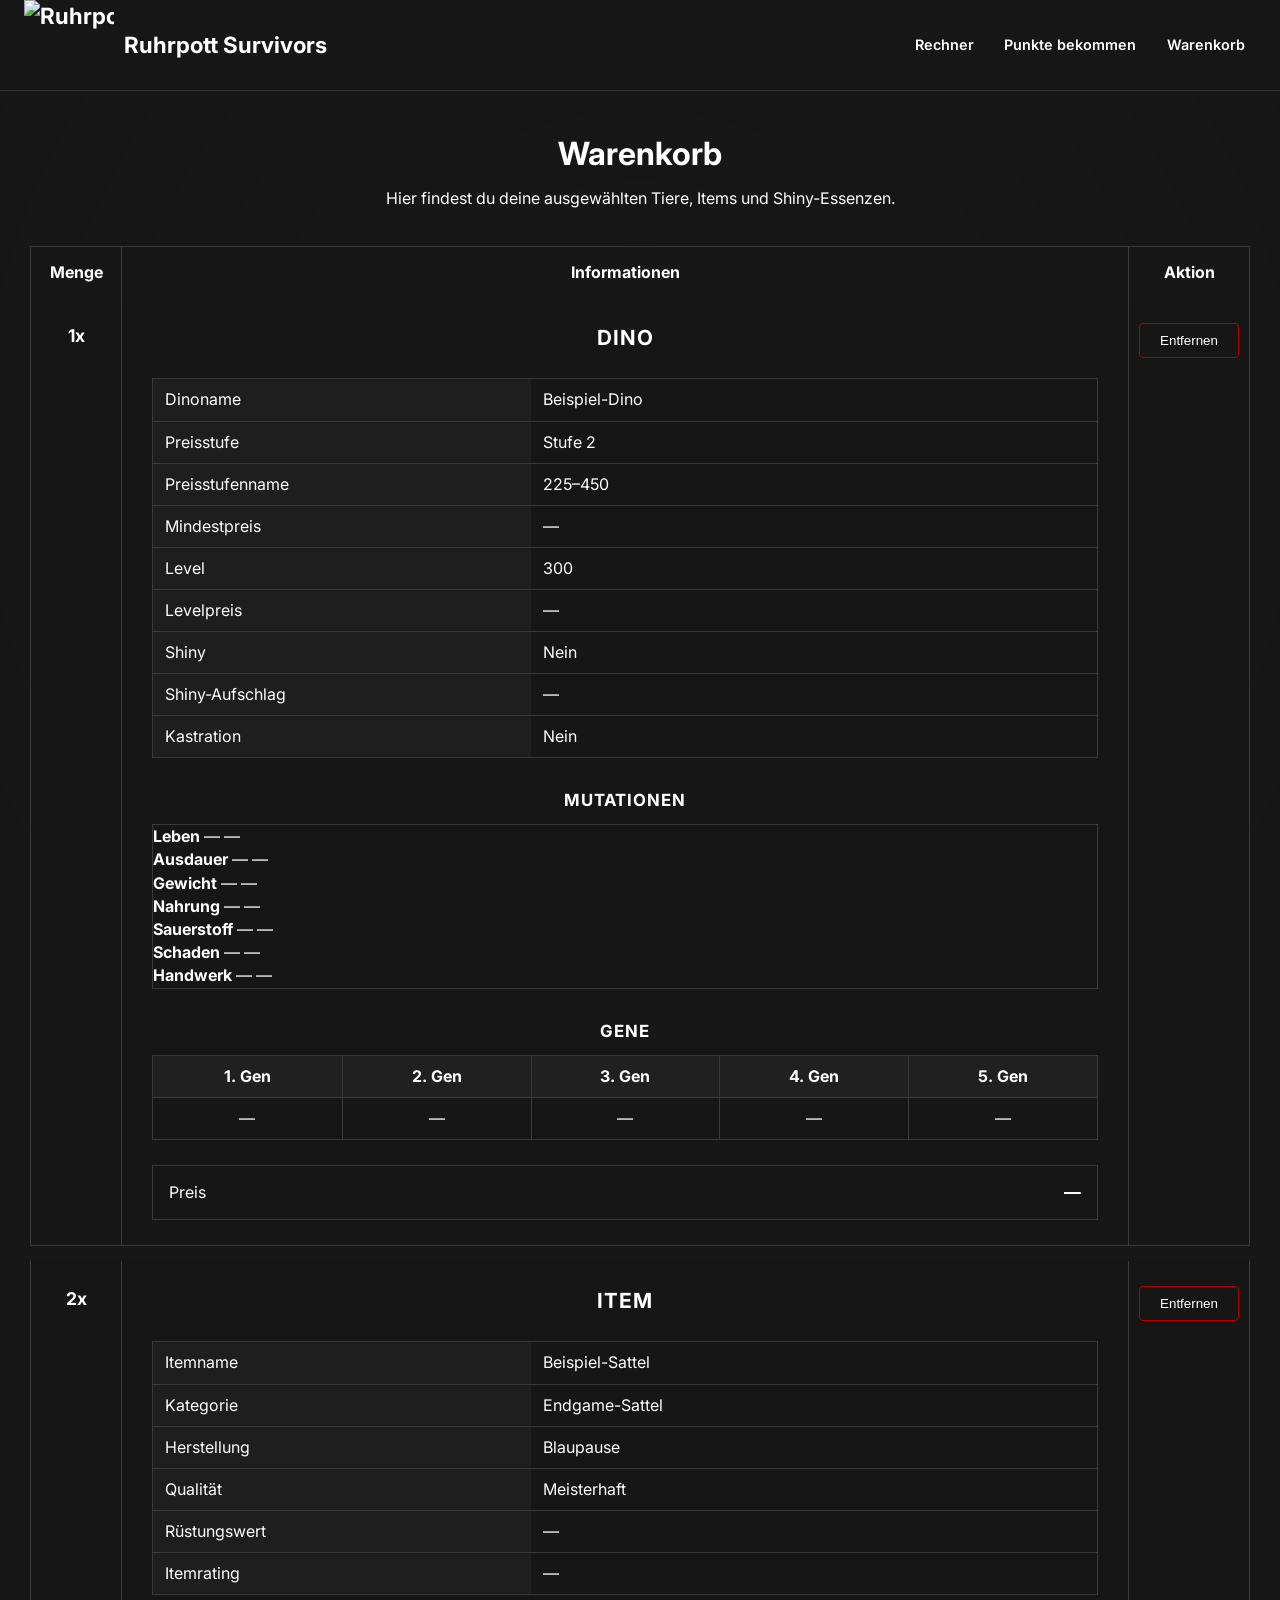
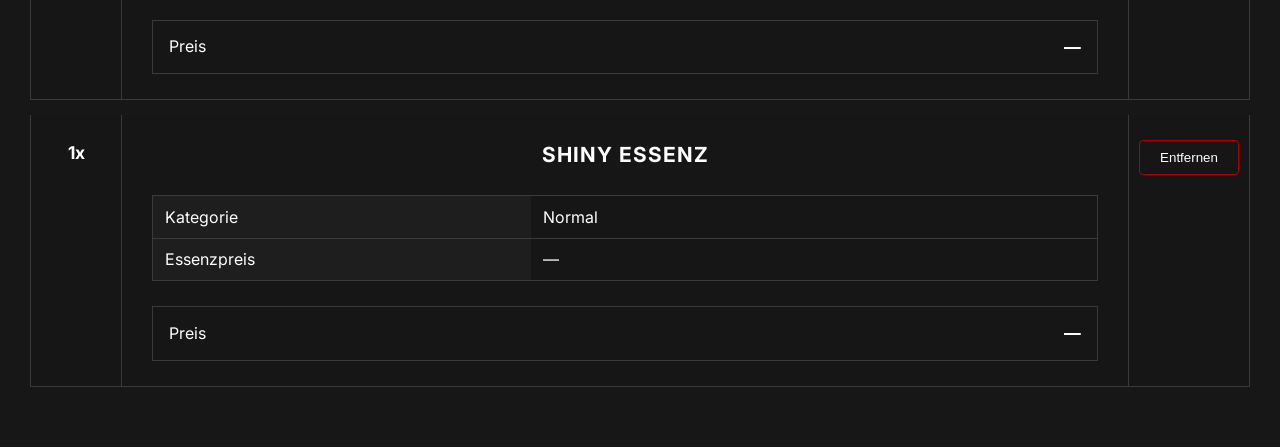
==== warenkorb.html @ 7c75d6ed "Warenkorb hinzufügen" ====
<!DOCTYPE html>
<html lang="de">

<head>
    <meta charset="UTF-8">
    <meta name="viewport" content="width=device-width, initial-scale=1.0">

    <title>Warenkorb – Ruhrpott Survivors</title>

    <link rel="stylesheet" href="css/style.css">
</head>

<body>

    <!-- ======================================== -->
    <!-- NAVIGATION -->
    <!-- ======================================== -->

    <nav class="navigation">
        <div class="navigation-inhalt">

            <a href="index.html" class="marke">
                <img
                    src="assets/images/Logo_RS.png"
                    alt="Ruhrpott Survivors"
                    class="logo"
                >
                <span>Ruhrpott Survivors</span>
            </a>

            <input
                type="checkbox"
                id="menue-umschalter"
                class="menue-umschalter"
            >

            <ul class="menue">
                <li>
                    <a href="rechner.html">Rechner</a>
                </li>
                <li>
                    <a href="index.html">Punkte bekommen</a>
                </li>
                <li>
                    <a href="warenkorb.html">Warenkorb</a>
                </li>
            </ul>

            <label
                for="menue-umschalter"
                class="hamburger"
                aria-label="Menü öffnen"
            >
                <span></span>
            </label>

        </div>
    </nav>


    <!-- ======================================== -->
    <!-- WARENKORB -->
    <!-- ======================================== -->

    <main class="warenkorb">

        <div class="warenkorb-kopf">
            <h1>Warenkorb</h1>
            <p>
                Hier findest du deine ausgewählten Tiere, Items
                und Shiny-Essenzen.
            </p>
        </div>

        <section
            class="warenkorb-inhalt"
            aria-label="Warenkorb"
        >

            <!-- ======================================== -->
            <!-- SPALTENKOPF -->
            <!-- ======================================== -->

            <div class="warenkorb-spaltenkopf">
                <div>Menge</div>
                <div>Informationen</div>
                <div>Aktion</div>
            </div>


            <!-- ======================================== -->
            <!-- DINO -->
            <!-- ======================================== -->

            <article class="warenkorb-position warenkorb-position-dino">

                <div class="warenkorb-menge">
                    <span>1x</span>
                </div>

                <div class="warenkorb-informationen">

                    <h2>DINO</h2>

                    <!-- GRUNDDATEN -->

                    <div class="warenkorb-grunddaten">

                        <div class="warenkorb-datenzeile">
                            <span>Dinoname</span>
                            <strong>Beispiel-Dino</strong>
                        </div>

                        <div class="warenkorb-datenzeile">
                            <span>Preisstufe</span>
                            <strong>Stufe 2</strong>
                        </div>

                        <div class="warenkorb-datenzeile">
                            <span>Preisstufenname</span>
                            <strong>225–450</strong>
                        </div>

                        <div class="warenkorb-datenzeile">
                            <span>Mindestpreis</span>
                            <strong>—</strong>
                        </div>

                        <div class="warenkorb-datenzeile">
                            <span>Level</span>
                            <strong>300</strong>
                        </div>

                        <div class="warenkorb-datenzeile">
                            <span>Levelpreis</span>
                            <strong>—</strong>
                        </div>

                        <div class="warenkorb-datenzeile">
                            <span>Shiny</span>
                            <strong>Nein</strong>
                        </div>

                        <div class="warenkorb-datenzeile">
                            <span>Shiny-Aufschlag</span>
                            <strong>—</strong>
                        </div>

                        <div class="warenkorb-datenzeile">
                            <span>Kastration</span>
                            <strong>Nein</strong>
                        </div>

                    </div>


                    <!-- MUTATIONEN -->

                    <section class="warenkorb-unterbereich">
                        <h3>Mutationen</h3>

                        <div class="mutationen-tabelle">

                            <div class="mutation">
                                <strong>Leben</strong>
                                <span>—</span>
                                <span>—</span>
                            </div>

                            <div class="mutation">
                                <strong>Ausdauer</strong>
                                <span>—</span>
                                <span>—</span>
                            </div>

                            <div class="mutation">
                                <strong>Gewicht</strong>
                                <span>—</span>
                                <span>—</span>
                            </div>

                            <div class="mutation">
                                <strong>Nahrung</strong>
                                <span>—</span>
                                <span>—</span>
                            </div>

                            <div class="mutation">
                                <strong>Sauerstoff</strong>
                                <span>—</span>
                                <span>—</span>
                            </div>

                            <div class="mutation">
                                <strong>Schaden</strong>
                                <span>—</span>
                                <span>—</span>
                            </div>

                            <div class="mutation">
                                <strong>Handwerk</strong>
                                <span>—</span>
                                <span>—</span>
                            </div>

                        </div>
                    </section>


                    <!-- GENE -->

                    <section class="warenkorb-unterbereich">
                        <h3>Gene</h3>

                        <div class="gene-tabelle">

                            <div class="gene-kopf">
                                <span>1. Gen</span>
                                <span>2. Gen</span>
                                <span>3. Gen</span>
                                <span>4. Gen</span>
                                <span>5. Gen</span>
                            </div>

                            <div class="gene-preise">
                                <span>—</span>
                                <span>—</span>
                                <span>—</span>
                                <span>—</span>
                                <span>—</span>
                            </div>

                        </div>
                    </section>


                    <!-- PREIS -->

                    <div class="warenkorb-preis">
                        <span>Preis</span>
                        <strong>—</strong>
                    </div>

                </div>


                <!-- AKTION -->

                <div class="warenkorb-aktion">
                    <button
                        type="button"
                        class="warenkorb-entfernen"
                    >
                        Entfernen
                    </button>
                </div>

            </article>


            <!-- ======================================== -->
            <!-- ITEM -->
            <!-- ======================================== -->

            <article class="warenkorb-position warenkorb-position-item">

                <div class="warenkorb-menge">
                    <span>2x</span>
                </div>

                <div class="warenkorb-informationen">

                    <h2>ITEM</h2>

                    <div class="warenkorb-grunddaten">

                        <div class="warenkorb-datenzeile">
                            <span>Itemname</span>
                            <strong>Beispiel-Sattel</strong>
                        </div>

                        <div class="warenkorb-datenzeile">
                            <span>Kategorie</span>
                            <strong>Endgame-Sattel</strong>
                        </div>

                        <div class="warenkorb-datenzeile">
                            <span>Herstellung</span>
                            <strong>Blaupause</strong>
                        </div>

                        <div class="warenkorb-datenzeile">
                            <span>Qualität</span>
                            <strong>Meisterhaft</strong>
                        </div>

                        <div class="warenkorb-datenzeile">
                            <span>Rüstungswert</span>
                            <strong>—</strong>
                        </div>

                        <div class="warenkorb-datenzeile">
                            <span>Itemrating</span>
                            <strong>—</strong>
                        </div>

                    </div>

                    <div class="warenkorb-preis">
                        <span>Preis</span>
                        <strong>—</strong>
                    </div>

                </div>

                <div class="warenkorb-aktion">
                    <button
                        type="button"
                        class="warenkorb-entfernen"
                    >
                        Entfernen
                    </button>
                </div>

            </article>


            <!-- ======================================== -->
            <!-- SHINY ESSENZ -->
            <!-- ======================================== -->

            <article class="warenkorb-position warenkorb-position-essenz">

                <div class="warenkorb-menge">
                    <span>1x</span>
                </div>

                <div class="warenkorb-informationen">

                    <h2>SHINY ESSENZ</h2>

                    <div class="warenkorb-grunddaten">

                        <div class="warenkorb-datenzeile">
                            <span>Kategorie</span>
                            <strong>Normal</strong>
                        </div>

                        <div class="warenkorb-datenzeile">
                            <span>Essenzpreis</span>
                            <strong>—</strong>
                        </div>

                    </div>

                    <div class="warenkorb-preis">
                        <span>Preis</span>
                        <strong>—</strong>
                    </div>

                </div>

                <div class="warenkorb-aktion">
                    <button
                        type="button"
                        class="warenkorb-entfernen"
                    >
                        Entfernen
                    </button>
                </div>

            </article>

        </section>

    </main>


    <!-- ======================================== -->
    <!-- WARENKORB-JAVASCRIPT -->
    <!-- ======================================== -->

    <script
        type="module"
        src="js/warenkorb.js"
    ></script>

</body>

</html>
---- css/style.css ----
@import url('https://fonts.googleapis.com/css2?family=Inter:wght@400;600;700&display=swap');

/* ========================================
   GRUNDEINSTELLUNGEN
   ======================================== */

:root {
    --hintergrund: #171717;
    --oberflaeche: #3c3938;
    --rot-dunkel: #b20000;
    --rot: #ef3200;
    --orange: #ff7e00;
    --gelb: #ffbf00;
    --gelb-hell: #ffff00;
    --schrift: #ffffff;
    --schrift-gedeckt: #b6b6b6;
    --rahmen: rgba(255, 255, 255, 0.12);
    --glasflaeche: rgba(23, 23, 23, 0.50);
}

* {
    margin: 0;
    padding: 0;
    box-sizing: border-box;
}

html {
    min-height: 100%;
}

body {
    position: relative;
    min-height: 100vh;
    font-family: "Inter", sans-serif;
    color: var(--schrift);
    background: var(--hintergrund);
    line-height: 1.45;
    overflow-x: hidden;
}

/* ========================================
   LOGO ALS HINTERGRUND
   ======================================== */

body::before {
    content: "";
    position: fixed;
    top: 50%;
    left: 50%;
    width: min(80vw, 1100px);
    height: min(80vw, 1100px);
    transform: translate(-50%, -50%);
    background-image: url("../assets/images/Logo_RS.png");
    background-position: center;
    background-repeat: no-repeat;
    background-size: contain;
    opacity: 0.20;
    filter: blur(12px);
    z-index: -2;
    pointer-events: none;
}

/* Dunkle Ebene über dem Hintergrundlogo */

body::after {
    content: "";
    position: fixed;
    inset: 0;
    background:
        radial-gradient(
            circle at center,
            rgba(23, 23, 23, 0.12),
            rgba(23, 23, 23, 0.65)
        );
    z-index: -1;
    pointer-events: none;
}

/* ========================================
   NAVIGATION
   ======================================== */

.navigation {
    position: sticky;
    top: 0;
    width: 100%;
    background:
        linear-gradient(
            180deg,
            rgba(23, 23, 23, 0.88),
            rgba(23, 23, 23, 0.68)
        );
    border-bottom: 1px solid var(--rahmen);
    backdrop-filter: blur(12px);
    z-index: 100;
}

.navigation-inhalt {
    max-width: 1600px;
    min-height: 72px;
    margin: 0 auto;
    padding: 0 1.5rem;
    display: flex;
    align-items: center;
    justify-content: space-between;
}

/* ========================================
   LOGO UND NAME
   ======================================== */

.marke {
    display: flex;
    align-items: center;
    gap: 0.65rem;
    color: var(--schrift);
    text-decoration: none;
    font-size: clamp(1.1rem, 2vw, 1.4rem);
    font-weight: 700;
    white-space: nowrap;
}

.logo {
    width: 90px;
    height: 90px;
    object-fit: contain;
}

/* ========================================
   MENÜ
   ======================================== */

.menue {
    display: flex;
    align-items: center;
    gap: 0.5rem;
    list-style: none;
}

.menue a {
    display: block;
    padding: 0.5rem 0.7rem;
    color: var(--schrift);
    text-decoration: none;
    font-size: 0.9rem;
    font-weight: 600;
    border-radius: 9px;
    transition:
        background 0.2s ease,
        color 0.2s ease,
        transform 0.2s ease;
}

.menue a:hover {
    background: rgba(239, 50, 0, 0.15);
    color: var(--orange);
    transform: translateY(-1px);
}

/* ========================================
   MOBILES MENÜ
   ======================================== */

.menue-umschalter {
    display: none;
}

.hamburger {
    display: none;
    width: 42px;
    height: 42px;
    align-items: center;
    justify-content: center;
    border: 1px solid var(--rahmen);
    border-radius: 10px;
    background: rgba(255, 255, 255, 0.05);
    cursor: pointer;
}

.hamburger span,
.hamburger span::before,
.hamburger span::after {
    display: block;
    width: 18px;
    height: 2px;
    background: var(--schrift);
    position: relative;
    transition:
        transform 0.25s ease,
        top 0.25s ease,
        background 0.25s ease;
    content: "";
}

.hamburger span::before {
    position: absolute;
    top: -6px;
}

.hamburger span::after {
    position: absolute;
    top: 6px;
}

/* ========================================
   HAUPTINHALT
   ======================================== */

.hauptinhalt {
    position: relative;
    min-height: calc(100vh - 72px);
    display: flex;
    align-items: center;
    justify-content: center;
    padding: 1.5rem;
}

.hauptinhalt-inhalt {
    width: 100%;
    max-width: 1000px;
    text-align: center;
}

.hauptinhalt h1 {
    margin-bottom: 0.75rem;
    font-size: clamp(2rem, 5vw, 3.5rem);
    font-weight: 700;
    line-height: 1.2;
    text-shadow:
        0 4px 12px rgba(0, 0, 0, 0.6);
}

.hauptinhalt p {
    color: var(--schrift-gedeckt);
    font-size: clamp(0.95rem, 2vw, 1.15rem);
}

/* ========================================
   RESPONSIVES DESIGN
   ======================================== */

@media (max-width: 900px) {
    .navigation-inhalt {
        min-height: 76px;
        padding: 0 1rem;
    }

    .logo {
        width: 70px;
        height: 70px;
    }

    .marke {
        font-size: 1.1rem;
    }

    .menue {
        position: absolute;
        top: 100%;
        left: 0;
        right: 0;
        flex-direction: column;
        align-items: center;
        gap: 0;
        background: rgba(23, 23, 23, 0.95);
        backdrop-filter: blur(12px);
        max-height: 0;
        padding: 0;
        overflow: hidden;
        opacity: 0;
        pointer-events: none;
        transition:
            max-height 0.4s ease,
            opacity 0.4s ease,
            padding 0.4s ease;
    }

    .menue li {
        width: 90%;
        border-bottom: 1px solid var(--rahmen);
        text-align: center;
    }

    .menue a {
        width: 100%;
        padding: 0.8rem 0;
    }

    .menue-umschalter:checked ~ .menue {
        max-height: 100vh;
        padding: 0.75rem 0;
        opacity: 1;
        pointer-events: auto;
    }

    .hamburger {
        display: flex;
    }

    .menue-umschalter:checked ~ .hamburger span {
        background: transparent;
    }

    .menue-umschalter:checked ~ .hamburger span::before {
        top: 0;
        transform: rotate(45deg);
    }

    .menue-umschalter:checked ~ .hamburger span::after {
        top: 0;
        transform: rotate(-45deg);
    }

    body::before {
        width: 100vw;
        height: 100vw;
        opacity: 0.16;
        filter: blur(10px);
    }
}

@media (max-width: 600px) {
    .navigation-inhalt {
        min-height: 66px;
    }

    .logo {
        width: 60px;
        height: 60px;
    }
}

/* ========================================
   RECHNER
   ======================================== */

.rechner {
    width: 100%;
    max-width: 1600px;
    margin: 0 auto;
    padding: 1.25rem 1.5rem;
    display: grid;
    grid-template-columns: 260px minmax(0, 1fr);
    gap: 1.25rem;
    font-size: 12px;
    font-weight: 400;
    font-style: normal;
}

/* ========================================
   RECHNER-SEITENLEISTE
   ======================================== */

.rechner-seitenleiste {
    position: relative;
    min-height: 850px;
    padding: 1.1rem;
    background: var(--glasflaeche);
    border: 1px solid var(--rahmen);
    border-radius: 13px;
    backdrop-filter: blur(12px);
    font-size: 12px;
    font-weight: 400;
    font-style: normal;
    transition:
        width 0.25s ease,
        min-width 0.25s ease,
        padding 0.25s ease,
        background 0.25s ease,
        border-color 0.25s ease;
}

.rechner-seitenleiste h2 {
    margin-bottom: 0.75rem;
    font-size: 12px;
    font-weight: 400;
    font-style: normal;
}

.seitenleisten-bereich {
    padding-top: 0.65rem;
    margin-top: 0.65rem;
    border-top: 1px solid var(--rahmen);
}

.seitenleisten-bereich h3 {
    margin-bottom: 0.45rem;
    font-size: 12px;
    font-weight: 400;
    font-style: normal;
}

.seitenleisten-hinweis {
    margin-bottom: 0.45rem;
    color: var(--schrift-gedeckt);
    font-size: 12px;
    font-weight: 400;
    font-style: normal;
    line-height: 1.35;
}

/* ========================================
   SEITENLEISTE – UNTERÜBERSCHRIFTEN
   ======================================== */

.rechner-seitenleiste h4 {
    display: flex;
    align-items: center;
    gap: 0.4rem;
    margin-bottom: 0.45rem;
    color: var(--schrift);
    font-size: 12px;
    font-weight: 400;
    font-style: normal;
}

.rechner-seitenleiste h4 img {
    width: 20px;
    height: 20px;
    object-fit: contain;
    flex-shrink: 0;
}

/* ========================================
   SEITENLEISTE – UMSCHALTER
   ======================================== */

.seitenleiste-umschalter {
    position: absolute;
    top: 50%;
    right: -13px;
    z-index: 50;
    display: flex;
    align-items: center;
    justify-content: center;
    width: 26px;
    height: 52px;
    padding: 0;
    color: var(--schrift);
    background: rgba(23, 23, 23, 0.90);
    border: 1px solid var(--rahmen);
    border-radius: 0 8px 8px 0;
    cursor: pointer;
    transform: translateY(-50%);
    transition:
        background 0.2s ease,
        border-color 0.2s ease,
        box-shadow 0.2s ease;
}

.seitenleiste-umschalter:hover {
    background: rgba(44, 42, 41, 0.95);
    border-color: var(--orange);
    box-shadow:
        0 0 10px rgba(255, 126, 0, 0.12);
}

.seitenleiste-umschalter span {
    display: block;
    width: 8px;
    height: 8px;
    border-right: 2px solid var(--schrift);
    border-bottom: 2px solid var(--schrift);
    transform: rotate(135deg);
    transition:
        transform 0.25s ease;
}

/* ========================================
   SEITENLEISTE – EINGEKLAPPT
   ======================================== */

.rechner.seitenleiste-eingeklappt {
    grid-template-columns: 28px minmax(0, 1fr);
}

.rechner.seitenleiste-eingeklappt .rechner-seitenleiste {
    width: 28px;
    min-width: 28px;
    padding: 0;
    background: transparent;
    border-color: transparent;
    backdrop-filter: none;
    overflow: visible;
}

.rechner.seitenleiste-eingeklappt .rechner-seitenleiste > *:not(.seitenleiste-umschalter) {
    display: none;
}

.rechner.seitenleiste-eingeklappt .seitenleiste-umschalter {
    right: -13px;
}

.rechner.seitenleiste-eingeklappt .seitenleiste-umschalter span {
    transform: rotate(-45deg);
}

/* ========================================
   RECHNER-HAUPTBEREICH
   ======================================== */

.rechner-hauptbereich {
    min-width: 0;
}

.rechner-kopf {
    margin-bottom: 1.25rem;
}

.rechner-kopf h1 {
    margin-bottom: 0.35rem;
    font-size: 12px;
    font-weight: 400;
    font-style: normal;
}

.rechner-kopf p {
    color: var(--schrift-gedeckt);
    font-size: 12px;
    font-weight: 400;
    font-style: normal;
}

/* ========================================
   KONFIGURATOR-AUSWAHL
   ======================================== */

.rechner-auswahl {
    display: flex;
    align-items: center;
    gap: 0.75rem;
    margin-bottom: 1.25rem;
}

.rechner-auswahl button {
    width: fit-content;
    min-width: 190px;
    min-height: 54px;
    padding: 0.85rem 1.25rem;
    color: var(--schrift-gedeckt);
    background: rgba(20, 20, 20, 0.75);
    border: 2px solid rgba(255, 191, 0, 0.35);
    border-radius: 10px;
    cursor: pointer;
    font-family: inherit;
    font-size: 12px;
    font-weight: 400;
    font-style: normal;
    transition:
        border-color 0.2s ease,
        background 0.2s ease,
        color 0.2s ease,
        box-shadow 0.2s ease,
        transform 0.2s ease;
}

.rechner-auswahl button:hover {
    color: var(--schrift);
    border-color: var(--gelb);
    background:
        linear-gradient(
            135deg,
            rgba(255, 191, 0, 0.08),
            rgba(255, 126, 0, 0.10)
        );
    box-shadow:
        0 0 12px rgba(255, 191, 0, 0.10);
    transform: translateY(-1px);
}

.rechner-auswahl button.aktiv {
    color: var(--schrift);
    border-color: var(--gelb-hell);
    background:
        linear-gradient(
            135deg,
            rgba(255, 191, 0, 0.18),
            rgba(255, 126, 0, 0.14)
        );
    box-shadow:
        0 0 0 1px rgba(255, 191, 0, 0.18),
        0 0 16px rgba(255, 191, 0, 0.16);
}

/* ========================================
   KONFIGURATOR-BOXEN
   ======================================== */

.dino-konfigurator,
.item-konfigurator {
    position: relative;
    padding: 1.1rem;
    background: var(--glasflaeche);
    border: 1px solid var(--rahmen);
    border-radius: 13px;
    backdrop-filter: blur(12px);
    font-size: 12px;
    font-weight: 400;
    font-style: normal;
}

/* Abstand zwischen Tier- und Item-Konfigurator */

.dino-konfigurator {
    margin-bottom: 1.5rem;
}

/* ========================================
   DINO-KONFIGURATOR SCHLIESSEN
   ======================================== */

.dino-konfigurator-schliessen,
.item-konfigurator-schliessen {
    position: absolute;
    top: 0.55rem;
    right: 0.55rem;
    z-index: 10;
    display: flex;
    align-items: center;
    justify-content: center;
    width: 30px;
    height: 30px;
    padding: 0;
    color: var(--rot);
    background: rgba(20, 20, 20, 0.75);
    border: 1px solid var(--rot);
    border-radius: 7px;
    cursor: pointer;
    font-family: inherit;
    font-size: 12px;
    font-weight: 400;
    font-style: normal;
    line-height: 1;
    transition:
        background 0.2s ease,
        box-shadow 0.2s ease,
        transform 0.2s ease;
}

.dino-konfigurator-schliessen:hover,
.item-konfigurator-schliessen:hover {
    color: var(--rot);
    background: rgba(178, 0, 0, 0.14);
    box-shadow:
        0 0 10px rgba(239, 50, 0, 0.35);
    transform: scale(1.04);
}

/* ========================================
   DINO-KATEGORIEAUSWAHL
   ======================================== */

.dino-konfigurator .kategorieauswahl {
    margin-bottom: 0.85rem;
}

/* ========================================
   DINO-SUCHE
   ======================================== */

.tier-suche {
    display: flex;
    flex-direction: column;
    justify-content: flex-end;
    min-width: 0;
}

.dino-suche {
    position: relative;
    z-index: 100;
    display: flex;
    flex-direction: column;
    gap: 0.35rem;
    width: min(100%, 360px);
    margin-bottom: 0.85rem;
    padding: 0.65rem;
    background: rgba(20, 20, 20, 0.45);
    border: 1px solid var(--rahmen);
    border-radius: 10px;
}

.dino-suche-eingabebereich {
    position: relative;
}

.dino-suche label {
    color: var(--schrift-gedeckt);
    font-size: 12px;
    font-weight: 400;
    font-style: normal;
}

#dino-suche-eingabe {
    width: 100%;
    padding: 0.5rem 0.6rem;
    background: rgba(20, 20, 20, 0.75);
    color: var(--schrift);
    border: 1px solid var(--rahmen);
    border-radius: 8px;
    outline: none;
    font-family: inherit;
    font-size: 12px;
    font-weight: 400;
    font-style: normal;
    transition:
        border-color 0.2s ease,
        background 0.2s ease,
        box-shadow 0.2s ease;
}

#dino-suche-eingabe:focus {
    border-color: var(--orange);
    background: rgba(20, 20, 20, 0.9);
    box-shadow:
        0 0 0 1px rgba(255, 126, 0, 0.12);
}

.dino-suche-ergebnisse {
    position: absolute;
    top: calc(100% + 0.25rem);
    left: 0;
    right: 0;
    max-height: 220px;
    overflow-y: auto;
    padding: 0.3rem;
    background: rgba(20, 20, 20, 0.97);
    border: 1px solid var(--rahmen);
    border-radius: 9px;
    box-shadow:
        0 8px 20px rgba(0, 0, 0, 0.35);
    z-index: 1000;
}

.dino-suche-ergebnis {
    width: 100%;
    padding: 0.5rem 0.6rem;
    color: var(--schrift);
    background: transparent;
    border: 1px solid transparent;
    border-radius: 7px;
    cursor: pointer;
    text-align: left;
    font-family: inherit;
    font-size: 12px;
    font-weight: 400;
    font-style: normal;
    transition:
        background 0.2s ease,
        border-color 0.2s ease,
        color 0.2s ease;
}

.dino-suche-ergebnis:hover {
    color: var(--schrift);
    background: rgba(255, 126, 0, 0.12);
    border-color: rgba(255, 126, 0, 0.45);
}

/* ========================================
   ITEM-KONFIGURATOR BEREICHE
   ======================================== */

.item-kategorieauswahl,
.item-qualitaet,
.item-herstellungsart {
    margin-bottom: 0.85rem;
    padding: 0;
    background: transparent;
    border: none;
    border-radius: 0;
    backdrop-filter: none;
}

.item-konfigurator .rechner-bereich {
    margin-bottom: 0.85rem;
    padding: 0;
    background: transparent;
    border: none;
    border-radius: 0;
    backdrop-filter: none;
}

/* Einheitliche Baustein-Überschriften */

.item-kategorieauswahl h2,
.item-qualitaet h2,
.item-herstellungsart h2,
.item-werte h2,
.item-menge h2 {
    margin-bottom: 0.55rem;
    color: var(--schrift-gedeckt);
    font-size: 12px;
    font-weight: 400;
    font-style: normal;
    line-height: 1.45;
}

/* ========================================
   ITEM + MENGE + WERTE
   ======================================== */

.item-suche-menge {
    display: flex;
    align-items: flex-end;
    gap: 0.75rem;
    width: 100%;
}

/* ========================================
   ITEM-SUCHE
   ======================================== */

.item-suche {
    position: relative;
    z-index: 100;
    display: flex;
    flex-direction: column;
    gap: 0;
    width: min(100%, 360px);
    margin-bottom: 0;
    padding: 0;
    background: transparent;
    border: none;
    border-radius: 0;
}

.item-suche label {
    display: none;
}

#item-suche-eingabe {
    width: 100%;
    padding: 0.5rem 0.6rem;
    background: rgba(20, 20, 20, 0.75);
    color: var(--schrift);
    border: 1px solid var(--rahmen);
    border-radius: 8px;
    outline: none;
    font-family: inherit;
    font-size: 12px;
    font-weight: 400;
    font-style: normal;
    transition:
        border-color 0.2s ease,
        background 0.2s ease,
        box-shadow 0.2s ease;
}

#item-suche-eingabe:focus {
    border-color: var(--orange);
    background: rgba(20, 20, 20, 0.9);
    box-shadow:
        0 0 0 1px rgba(255, 126, 0, 0.12);
}

.item-suche-ergebnisse {
    position: absolute;
    top: calc(100% + 0.25rem);
    left: 0;
    right: 0;
    max-height: 260px;
    overflow-y: auto;
    padding: 0.3rem;
    background: rgba(20, 20, 20, 0.97);
    border: 1px solid var(--rahmen);
    border-radius: 9px;
    box-shadow:
        0 8px 20px rgba(0, 0, 0, 0.35);
    z-index: 1000;
}

.item-suche-ergebnis {
    width: 100%;
    padding: 0.5rem 0.6rem;
    color: var(--schrift);
    background: transparent;
    border: 1px solid transparent;
    border-radius: 7px;
    cursor: pointer;
    text-align: left;
    font-family: inherit;
    font-size: 12px;
    font-weight: 400;
    font-style: normal;
    transition:
        background 0.2s ease,
        border-color 0.2s ease,
        color 0.2s ease;
}

.item-suche-ergebnis:hover {
    color: var(--schrift);
    background: rgba(255, 126, 0, 0.12);
    border-color: rgba(255, 126, 0, 0.45);
}

/* ========================================
   MENGE / RÜSTUNGSWERT / ITEMRATING
   ======================================== */

.item-menge {
    display: flex;
    flex-direction: column;
    gap: 0.35rem;
    width: 90px;
    margin-bottom: 0;
}

.item-menge.item-wert-oben {
    width: 115px;
}

.item-menge label {
    color: var(--schrift-gedeckt);
    font-size: 12px;
    font-weight: 400;
    font-style: normal;
    white-space: nowrap;
}

#item-menge,
#item-ruestungswert,
#itemrating {
    width: 100%;
    height: auto;
    min-height: 33px;
    padding: 0.5rem 0.6rem;
    background: rgba(20, 20, 20, 0.75);
    color: var(--schrift);
    border: 1px solid var(--rahmen);
    border-radius: 8px;
    outline: none;
    font-family: inherit;
    font-size: 12px;
    font-weight: 400;
    font-style: normal;
    text-align: left;
    appearance: textfield;
    transition:
        border-color 0.2s ease,
        background 0.2s ease,
        box-shadow 0.2s ease;
}

#item-menge:focus,
#item-ruestungswert:focus,
#itemrating:focus {
    border-color: var(--orange);
    background: rgba(20, 20, 20, 0.9);
    box-shadow:
        0 0 0 1px rgba(255, 126, 0, 0.12);
}

#item-menge::-webkit-inner-spin-button,
#item-menge::-webkit-outer-spin-button,
#item-ruestungswert::-webkit-inner-spin-button,
#item-ruestungswert::-webkit-outer-spin-button,
#itemrating::-webkit-inner-spin-button,
#itemrating::-webkit-outer-spin-button {
    margin: 0;
    opacity: 0;
}

/* ========================================
   ITEM-KATEGORIE-BUTTONS
   ======================================== */

.item-kategorie-buttons {
    display: flex;
    flex-wrap: wrap;
    gap: 0.5rem;
}

.item-kategorie-button {
    position: relative;
    display: flex;
    align-items: center;
    justify-content: center;
    gap: 0.45rem;
    width: fit-content;
    min-width: 145px;
    min-height: 48px;
    padding: 0.45rem 0.75rem;
    color: var(--schrift);
    background: #242323;
    border: 2px solid rgba(180, 180, 180, 0.45);
    border-radius: 10px;
    overflow: hidden;
    cursor: pointer;
    font-family: inherit;
    font-size: 12px;
    font-weight: 400;
    font-style: normal;
    transition:
        transform 0.2s ease,
        border-color 0.2s ease,
        background 0.2s ease,
        box-shadow 0.2s ease;
}

.item-kategorie-button img {
    position: relative;
    z-index: 1;
    width: 28px;
    height: 28px;
    object-fit: contain;
    flex-shrink: 0;
}

.item-kategorie-button span {
    position: relative;
    z-index: 1;
    white-space: nowrap;
    font-size: 12px;
    font-weight: 400;
    font-style: normal;
}

.item-kategorie-button:hover {
    transform: translateY(-2px);
    border-color: rgba(255, 126, 0, 0.75);
    background: #2c2a29;
    box-shadow:
        0 0 12px rgba(255, 126, 0, 0.08);
}

.item-kategorie-button.aktiv {
    border: 2px solid var(--orange);
    background:
        linear-gradient(
            135deg,
            rgba(178, 0, 0, 0.30),
            rgba(255, 126, 0, 0.20)
        );
    box-shadow:
        0 0 0 1px rgba(255, 126, 0, 0.20),
        0 0 16px rgba(255, 126, 0, 0.16);
}

.item-kategorie-button::after {
    content: "";
    position: absolute;
    top: 0;
    left: 0;
    width: 100%;
    height: 100%;
    background:
        linear-gradient(
            45deg,
            transparent 48%,
            rgba(255, 126, 0, 0.03) 56%,
            rgba(255, 126, 0, 0.20) 65%,
            rgba(255, 191, 0, 0.10) 68%,
            transparent 70%
        );
    background-size: 200% 100%;
    background-position: 165% 0;
    pointer-events: none;
}

.item-kategorie-button.aktiv::after {
    animation:
        kategorie-glanz 1s ease forwards;
}

/* ========================================
   ITEM-KATEGORIE-HINWEIS
   ======================================== */

.item-kategorie-hinweis {
    margin-top: 0.6rem;
    padding: 0.65rem 0.8rem;
    color: var(--gelb-hell);
    background: rgba(255, 191, 0, 0.10);
    border: 1px solid var(--gelb);
    border-radius: 7px;
    font-size: 12px;
    font-weight: 400;
    font-style: normal;
    line-height: 1.4;
    box-shadow:
        0 0 10px rgba(255, 191, 0, 0.08);
}

/* ========================================
   ITEM-HERSTELLUNGSART
   ======================================== */

.item-herstellungsart {
    margin-bottom: 0.85rem;
}

.item-herstellungsart-buttons {
    display: flex;
    flex-wrap: wrap;
    gap: 0.5rem;
}

.item-herstellungsart-button {
    min-width: 125px;
    min-height: 40px;
    padding: 0.5rem 0.7rem;
    color: var(--schrift-gedeckt);
    background: rgba(20, 20, 20, 0.75);
    border: 1px solid var(--rahmen);
    border-radius: 8px;
    cursor: pointer;
    font-family: inherit;
    font-size: 12px;
    font-weight: 400;
    font-style: normal;
    transition:
        color 0.2s ease,
        border-color 0.2s ease,
        background 0.2s ease,
        box-shadow 0.2s ease,
        transform 0.2s ease;
}

.item-herstellungsart-button:hover {
    color: var(--schrift);
    border-color: rgba(255, 126, 0, 0.65);
    background: rgba(44, 42, 41, 0.9);
    transform: translateY(-1px);
}

.item-herstellungsart-button.aktiv {
    color: var(--schrift);
    border-color: var(--orange);
    background:
        linear-gradient(
            135deg,
            rgba(178, 0, 0, 0.25),
            rgba(255, 126, 0, 0.16)
        );
    box-shadow:
        0 0 0 1px rgba(255, 126, 0, 0.12),
        0 0 10px rgba(255, 126, 0, 0.10);
}

/* ========================================
   ITEM-QUALITÄT
   ======================================== */

.item-qualitaet {
    display: block;
    margin-bottom: 0.85rem;
}

.item-qualitaet-kopf {
    display: block;
}

.item-qualitaet-bereich {
    min-width: 0;
}

/* ========================================
   ITEM-WERTE
   ======================================== */

.item-wert {
    display: flex;
    align-items: center;
    gap: 0.4rem;
    width: auto;
    min-width: 0;
    white-space: nowrap;
}

.item-wert label {
    color: var(--schrift-gedeckt);
    font-size: 12px;
    font-weight: 400;
    font-style: normal;
    white-space: nowrap;
}

.item-wert input {
    width: 115px;
    min-height: 33px;
    padding: 0.5rem 0.6rem;
    background: rgba(20, 20, 20, 0.75);
    color: var(--schrift);
    border: 1px solid var(--rahmen);
    border-radius: 8px;
    outline: none;
    font-family: inherit;
    font-size: 12px;
    font-weight: 400;
    font-style: normal;
    appearance: textfield;
    transition:
        border-color 0.2s ease,
        background 0.2s ease,
        box-shadow 0.2s ease;
}

.item-wert input:focus {
    border-color: var(--orange);
    background: rgba(20, 20, 20, 0.9);
    box-shadow:
        0 0 0 1px rgba(255, 126, 0, 0.12);
}

.item-wert input::-webkit-inner-spin-button,
.item-wert input::-webkit-outer-spin-button {
    margin: 0;
    opacity: 0;
}

/* ========================================
   ITEM-QUALITÄTSBUTTONS
   ======================================== */

.item-qualitaet-buttons {
    display: grid;
    grid-template-columns: repeat(3, minmax(105px, 1fr));
    gap: 0.5rem;
    width: 100%;
}

.item-qualitaet-button {
    min-width: 105px;
    min-height: 40px;
    padding: 0.5rem 0.7rem;
    color: var(--schrift-gedeckt);
    background: rgba(20, 20, 20, 0.75);
    border: 1px solid var(--rahmen);
    border-radius: 8px;
    cursor: pointer;
    font-family: inherit;
    font-size: 12px;
    font-weight: 400;
    font-style: normal;
    transition:
        color 0.2s ease,
        border-color 0.2s ease,
        background 0.2s ease,
        box-shadow 0.2s ease,
        transform 0.2s ease;
}

.item-qualitaet-button:hover {
    color: var(--schrift);
    border-color: rgba(255, 126, 0, 0.65);
    background: rgba(44, 42, 41, 0.9);
    transform: translateY(-1px);
}

/* Primitiv – #C0C0C0 */

.item-qualitaet-button[data-qualitaet="primitiv"].aktiv {
    color: #C0C0C0;
    border-color: #C0C0C0;
    background: rgba(192, 192, 192, 0.08);
    box-shadow:
        0 0 0 1px rgba(192, 192, 192, 0.12),
        0 0 10px rgba(192, 192, 192, 0.12);
}

/* Marode – #00FF00 */

.item-qualitaet-button[data-qualitaet="marode"].aktiv {
    color: #00FF00;
    border-color: #00FF00;
    background: rgba(0, 255, 0, 0.07);
    box-shadow:
        0 0 0 1px rgba(0, 255, 0, 0.12),
        0 0 10px rgba(0, 255, 0, 0.12);
}

/* Fortgeschritten – #0000FF */

.item-qualitaet-button[data-qualitaet="fortschrittlich"].aktiv {
    color: #0000FF;
    border-color: #0000FF;
    background: rgba(0, 0, 255, 0.08);
    box-shadow:
        0 0 0 1px rgba(0, 0, 255, 0.12),
        0 0 10px rgba(0, 0, 255, 0.12);
}

/* Geselle – #FF00FF */

.item-qualitaet-button[data-qualitaet="geselle"].aktiv {
    color: #FF00FF;
    border-color: #FF00FF;
    background: rgba(255, 0, 255, 0.08);
    box-shadow:
        0 0 0 1px rgba(255, 0, 255, 0.12),
        0 0 10px rgba(255, 0, 255, 0.12);
}

/* Meisterhaft – #FFFF00 */

.item-qualitaet-button[data-qualitaet="meisterhaft"].aktiv {
    color: #FFFF00;
    border-color: #FFFF00;
    background: rgba(255, 255, 0, 0.08);
    box-shadow:
        0 0 0 1px rgba(255, 255, 0, 0.12),
        0 0 10px rgba(255, 255, 0, 0.12);
}

/* Überragend – #00FFFF */

.item-qualitaet-button[data-qualitaet="ueberragend"].aktiv {
    color: #00FFFF;
    border-color: #00FFFF;
    background: rgba(0, 255, 255, 0.07);
    box-shadow:
        0 0 0 1px rgba(0, 255, 255, 0.12),
        0 0 10px rgba(0, 255, 255, 0.12);
}

/* ========================================
   ITEM-KONFIGURATOR AKTION
   ======================================== */

.item-konfigurator-aktion {
    display: flex;
    align-items: center;
    margin-top: 0.2rem;
    margin-bottom: 0;
}

#item-in-warenkorb {
    position: relative;
    display: flex;
    align-items: center;
    justify-content: center;
    width: fit-content;
    min-height: 42px;
    padding: 0.6rem 0.9rem;
    color: var(--gelb);
    background: rgba(20, 20, 20, 0.75);
    border: 1px solid var(--gelb);
    border-radius: 8px;
    overflow: hidden;
    cursor: pointer;
    font-family: inherit;
    font-size: 12px;
    font-weight: 400;
    font-style: normal;
    box-shadow:
        0 0 0 1px rgba(255, 191, 0, 0.05);
    transition:
        border-color 0.2s ease,
        background 0.2s ease,
        color 0.2s ease,
        box-shadow 0.2s ease,
        transform 0.2s ease;
}

#item-in-warenkorb::after {
    content: "";
    position: absolute;
    top: 0;
    left: 0;
    width: 100%;
    height: 100%;
    background:
        linear-gradient(
            45deg,
            transparent 48%,
            rgba(255, 191, 0, 0.04) 56%,
            rgba(255, 191, 0, 0.20) 65%,
            rgba(255, 255, 0, 0.10) 68%,
            transparent 70%
        );
    background-size: 200% 100%;
    background-position: 165% 0;
    pointer-events: none;
}

#item-in-warenkorb:hover {
    color: var(--schrift);
    border-color: var(--gelb-hell);
    background:
        linear-gradient(
            135deg,
            rgba(255, 191, 0, 0.10),
            rgba(255, 126, 0, 0.08)
        );
    box-shadow:
        0 0 12px rgba(255, 191, 0, 0.14);
    transform: translateY(-1px);
}

#item-in-warenkorb:active {
    color: var(--schrift);
    border-color: var(--gelb-hell);
    background:
        linear-gradient(
            135deg,
            rgba(255, 191, 0, 0.18),
            rgba(255, 126, 0, 0.14)
        );
    box-shadow:
        0 0 0 1px rgba(255, 191, 0, 0.18),
        0 0 16px rgba(255, 191, 0, 0.16);
    transform: translateY(0);
}

#item-in-warenkorb:active::after {
    animation:
        kategorie-glanz 0.8s ease forwards;
}

/* ========================================
   KATEGORIE-HINWEIS
   ======================================== */

.kategorie-hinweis {
    margin-top: 0.6rem;
    padding: 0.65rem 0.8rem;
    color: var(--gelb-hell);
    background: rgba(255, 191, 0, 0.10);
    border: 1px solid var(--gelb);
    border-radius: 7px;
    font-size: 12px;
    font-weight: 400;
    font-style: normal;
    line-height: 1.4;
    white-space: pre-line;
    box-shadow:
        0 0 10px rgba(255, 191, 0, 0.08);
}

/* ========================================
   WARENKORB-AKTION
   ======================================== */

.dino-konfigurator .rechner-bereich {
    margin-bottom: 0.85rem;
}

.dino-konfigurator-aktion {
    display: flex;
    align-items: center;
    margin-top: 0;
    margin-bottom: 0;
}

#tier-in-warenkorb {
    position: relative;
    display: flex;
    align-items: center;
    justify-content: center;
    width: fit-content;
    min-height: 42px;
    padding: 0.6rem 0.9rem;
    color: var(--gelb);
    background: rgba(20, 20, 20, 0.75);
    border: 1px solid var(--gelb);
    border-radius: 8px;
    overflow: hidden;
    cursor: pointer;
    font-family: inherit;
    font-size: 12px;
    font-weight: 400;
    font-style: normal;
    box-shadow:
        0 0 0 1px rgba(255, 191, 0, 0.05);
    transition:
        border-color 0.2s ease,
        background 0.2s ease,
        color 0.2s ease,
        box-shadow 0.2s ease,
        transform 0.2s ease;
}

#tier-in-warenkorb::after {
    content: "";
    position: absolute;
    top: 0;
    left: 0;
    width: 100%;
    height: 100%;
    background:
        linear-gradient(
            45deg,
            transparent 48%,
            rgba(255, 191, 0, 0.04) 56%,
            rgba(255, 191, 0, 0.20) 65%,
            rgba(255, 255, 0, 0.10) 68%,
            transparent 70%
        );
    background-size: 200% 100%;
    background-position: 165% 0;
    pointer-events: none;
}

#tier-in-warenkorb:hover {
    color: var(--schrift);
    border-color: var(--gelb-hell);
    background:
        linear-gradient(
            135deg,
            rgba(255, 191, 0, 0.10),
            rgba(255, 126, 0, 0.08)
        );
    box-shadow:
        0 0 12px rgba(255, 191, 0, 0.14);
    transform: translateY(-1px);
}

#tier-in-warenkorb:active {
    color: var(--schrift);
    border-color: var(--gelb-hell);
    background:
        linear-gradient(
            135deg,
            rgba(255, 191, 0, 0.18),
            rgba(255, 126, 0, 0.14)
        );
    box-shadow:
        0 0 0 1px rgba(255, 191, 0, 0.18),
        0 0 16px rgba(255, 191, 0, 0.16);
    transform: translateY(0);
}

#tier-in-warenkorb:active::after {
    animation:
        kategorie-glanz 0.8s ease forwards;
}

/* ========================================
   ITEMPREISE
   ======================================== */

.itempreise {
    display: flex;
    flex-direction: column;
    gap: 0;
}

/* Die Item-Bereiche liegen direkt aneinander */

.itempreise > .itempreis-stufe,
.itempreise > .itempreis-gruppe {
    margin-top: 0;
}

/* ========================================
   ITEMSTUFE
   ======================================== */

.itempreis-stufe {
    display: flex;
    flex-direction: column;
    gap: 0.3rem;
}

.itempreis-stufe label {
    font-size: 12px;
    font-weight: 400;
    font-style: normal;
    color: var(--schrift-gedeckt);
}

.itempreis-stufe select {
    width: 100%;
    padding: 0.55rem 0.65rem;
    background: rgba(20, 20, 20, 0.75);
    color: var(--schrift);
    border: 1px solid var(--rahmen);
    border-radius: 8px;
    outline: none;
    cursor: pointer;
    font-family: inherit;
    font-size: 12px;
    font-weight: 400;
    font-style: normal;
    transition:
        border-color 0.2s ease,
        box-shadow 0.2s ease;
}

.itempreis-stufe select:focus {
    border-color: var(--orange);
    box-shadow:
        0 0 0 1px rgba(255, 126, 0, 0.12);
}

/* ========================================
   ITEMGRUPPEN
   ======================================== */

.itempreis-gruppe {
    padding: 0.6rem;
    background: rgba(20, 20, 20, 0.45);
    border: 1px solid var(--rahmen);
    border-radius: 10px;
}

.itempreis-gruppe h4 {
    margin-bottom: 0.45rem;
    font-size: 12px;
    font-weight: 400;
    font-style: normal;
    color: var(--schrift);
}

/* ========================================
   PREISFELDER
   ======================================== */

.preisfeld {
    display: flex;
    align-items: center;
    width: 100%;
    padding: 0.5rem 0.6rem;
    background: rgba(10, 10, 10, 0.7);
    border: 1px solid rgba(255, 255, 255, 0.12);
    border-radius: 8px;
    transition:
        border-color 0.2s ease,
        box-shadow 0.2s ease;
}

.preisfeld:focus-within {
    border-color: var(--orange);
    box-shadow:
        0 0 0 1px rgba(255, 126, 0, 0.15),
        0 0 10px rgba(255, 126, 0, 0.08);
}

.preisfeld input {
    width: 100%;
    padding: 0;
    background: transparent;
    color: var(--orange);
    border: none;
    outline: none;
    font-family: inherit;
    font-size: 12px;
    font-weight: 400;
    font-style: normal;
    text-align: right;
}

.preisfeld input::-webkit-inner-spin-button,
.preisfeld input::-webkit-outer-spin-button {
    margin: 0;
    opacity: 0;
}

.preisfeld input[type="number"] {
    appearance: textfield;
}

.preisfeld span {
    margin-left: 0.3rem;
    color: var(--orange);
    font-size: 12px;
    font-weight: 400;
    font-style: normal;
    user-select: none;
}

/* ========================================
   MUTATIONSAUSWAHL
   ======================================== */

.mutationsauswahl {
    display: flex;
    flex-direction: column;
    gap: 0.75rem;
}

.mutationsauswahl select {
    width: 100%;
    padding: 0.55rem 0.65rem;
    background: rgba(20, 20, 20, 0.75);
    color: var(--schrift);
    border: 1px solid var(--rahmen);
    border-radius: 8px;
    outline: none;
    cursor: pointer;
    font-family: inherit;
    font-size: 12px;
    font-weight: 400;
    font-style: normal;
    transition:
        border-color 0.2s ease,
        box-shadow 0.2s ease;
}

.mutationsauswahl select:focus {
    border-color: var(--orange);
    box-shadow:
        0 0 0 1px rgba(255, 126, 0, 0.12);
}

/* ========================================
   GENE-DROPDOWN
   ======================================== */

#gen-auswahl {
    width: 100%;
    padding: 0.55rem 0.65rem;
    background: rgba(20, 20, 20, 0.75);
    color: var(--schrift);
    border: 1px solid var(--rahmen);
    border-radius: 8px;
    outline: none;
    cursor: pointer;
    font-family: inherit;
    font-size: 12px;
    font-weight: 400;
    font-style: normal;
    transition:
        border-color 0.2s ease,
        background 0.2s ease,
        box-shadow 0.2s ease;
}

#gen-auswahl:hover {
    border-color: rgba(255, 126, 0, 0.55);
}

#gen-auswahl:focus {
    border-color: var(--orange);
    background: rgba(20, 20, 20, 0.9);
    box-shadow:
        0 0 0 1px rgba(255, 126, 0, 0.12);
}

/* ========================================
   AKTIVE MUTATIONEN
   ======================================== */

.aktive-mutationen {
    display: flex;
    flex-direction: column;
    gap: 0.6rem;
}

/* ========================================
   MUTATIONSPREIS
   ======================================== */

.mutationspreis {
    padding: 0.7rem;
    background: rgba(20, 20, 20, 0.45);
    border: 1px solid var(--rahmen);
    border-radius: 10px;
}

/* ========================================
   MUTATIONSPREIS KOPF
   ======================================== */

.mutationspreis-kopf {
    display: flex;
    align-items: center;
    justify-content: space-between;
    gap: 0.5rem;
    margin-bottom: 0.55rem;
}

.mutationspreis-kopf h4 {
    margin: 0;
    font-size: 12px;
    font-weight: 400;
    font-style: normal;
    color: var(--schrift);
}

/* ========================================
   MUTATIONSPREIS EINGABE
   ======================================== */

.mutationspreis-eingabe {
    display: flex;
    align-items: center;
    width: 100%;
    padding: 0.5rem 0.6rem;
    background: rgba(10, 10, 10, 0.7);
    border: 1px solid rgba(255, 255, 255, 0.12);
    border-radius: 8px;
    transition:
        border-color 0.2s ease,
        box-shadow 0.2s ease;
}

.mutationspreis-eingabe:focus-within {
    border-color: var(--orange);
    box-shadow:
        0 0 0 1px rgba(255, 126, 0, 0.15),
        0 0 10px rgba(255, 126, 0, 0.08);
}

.mutationspreis-eingabe input {
    width: 100%;
    padding: 0;
    background: transparent;
    color: var(--orange);
    border: none;
    outline: none;
    font-family: inherit;
    font-size: 12px;
    font-weight: 400;
    font-style: normal;
    text-align: right;
}

.mutationspreis-eingabe input::-webkit-inner-spin-button,
.mutationspreis-eingabe input::-webkit-outer-spin-button {
    margin: 0;
    opacity: 0;
}

.mutationspreis-eingabe input[type="number"] {
    appearance: textfield;
}

.mutationspreis-eingabe span {
    margin-left: 0.3rem;
    color: var(--orange);
    font-size: 12px;
    font-weight: 400;
    font-style: normal;
    white-space: nowrap;
    user-select: none;
}

/* ========================================
   MUTATIONSSLIDER
   ======================================== */

.mutations-slider {
    display: flex;
    flex-direction: column;
    gap: 0.9rem;
}

/* ========================================
   EINZELNER MUTATIONSSLIDER
   ======================================== */

.mutation-slider {
    padding: 0.8rem;
    background: rgba(20, 20, 20, 0.45);
    border: 1px solid var(--rahmen);
    border-radius: 10px;
}

/* ========================================
   SLIDER-KOPF
   ======================================== */

.mutation-slider-kopf {
    display: flex;
    align-items: center;
    justify-content: space-between;
    gap: 0.75rem;
    margin-bottom: 0.75rem;
}

.mutation-slider-kopf h4 {
    margin: 0;
    font-size: 12px;
    font-weight: 400;
    font-style: normal;
    color: var(--schrift);
}

/* ========================================
   MUTATION ENTFERNEN
   ======================================== */

.mutation-slider-entfernen {
    display: flex;
    align-items: center;
    justify-content: center;
    width: 28px;
    height: 28px;
    padding: 0;
    background: rgba(10, 10, 10, 0.7);
    color: var(--schrift-gedeckt);
    border: 1px solid var(--rahmen);
    border-radius: 7px;
    cursor: pointer;
    font-family: inherit;
    font-size: 12px;
    font-weight: 400;
    font-style: normal;
    line-height: 1;
    transition:
        color 0.2s ease,
        border-color 0.2s ease,
        background 0.2s ease;
}

.mutation-slider-entfernen:hover {
    color: var(--schrift);
    border-color: var(--rot);
    background: rgba(178, 0, 0, 0.2);
}

/* ========================================
   SLIDER-BEREICH
   ======================================== */

.mutation-slider-bereich {
    display: flex;
    flex-direction: column;
    gap: 0.5rem;
}

/* ========================================
   SLIDER-WERTE
   ======================================== */

.mutation-slider-werte {
    display: flex;
    align-items: center;
    justify-content: space-between;
    color: var(--schrift-gedeckt);
    font-size: 12px;
    font-weight: 400;
    font-style: normal;
}

.mutation-slider-wert {
    color: var(--schrift);
    font-size: 12px;
    font-weight: 400;
    font-style: normal;
}

/* ========================================
   SLIDER
   ======================================== */

.mutation-slider input[type="range"] {
    --slider-fortschritt: 0%;
    width: 100%;
    height: 8px;
    margin: 0;
    appearance: none;
    -webkit-appearance: none;
    background: transparent;
    cursor: pointer;
}

/* ========================================
   SLIDER TRACK – CHROME / EDGE
   ======================================== */

.mutation-slider input[type="range"]::-webkit-slider-runnable-track {
    height: 8px;
    border-radius: 999px;
    background:
        linear-gradient(
            to right,
            var(--rot) 0%,
            var(--orange) 50%,
            var(--gelb) 100%
        ) no-repeat,
        rgba(10, 10, 10, 0.85);
    background-size:
        var(--slider-fortschritt) 100%,
        100% 100%;
}

/* ========================================
   SLIDER THUMB – CHROME / EDGE
   ======================================== */

.mutation-slider input[type="range"]::-webkit-slider-thumb {
    width: 18px;
    height: 18px;
    margin-top: -5px;
    appearance: none;
    -webkit-appearance: none;
    background: #0a0a0a;
    border: 2px solid rgba(255, 255, 255, 0.55);
    border-radius: 50%;
    box-shadow:
        0 0 6px rgba(0, 0, 0, 0.6);
    transition:
        border-color 0.2s ease,
        box-shadow 0.2s ease;
}

.mutation-slider input[type="range"]:hover::-webkit-slider-thumb {
    border-color: rgba(255, 255, 255, 0.8);
}

.mutation-slider input[type="range"]:focus::-webkit-slider-thumb {
    border-color: var(--orange);
    box-shadow:
        0 0 0 2px rgba(255, 126, 0, 0.15);
}

/* ========================================
   SLIDER TRACK – FIREFOX
   ======================================== */

.mutation-slider input[type="range"]::-moz-range-track {
    height: 8px;
    border-radius: 999px;
    background: rgba(10, 10, 10, 0.85);
}

/* ========================================
   SLIDER FÜLLUNG – FIREFOX
   ======================================== */

.mutation-slider input[type="range"]::-moz-range-progress {
    height: 8px;
    border-radius: 999px;
    background:
        linear-gradient(
            to right,
            var(--rot) 0%,
            var(--orange) 50%,
            var(--gelb) 100%
        );
}

/* ========================================
   SLIDER THUMB – FIREFOX
   ======================================== */

.mutation-slider input[type="range"]::-moz-range-thumb {
    width: 14px;
    height: 14px;
    background: #0a0a0a;
    border: 2px solid rgba(255, 255, 255, 0.55);
    border-radius: 50%;
    box-shadow:
        0 0 6px rgba(0, 0, 0, 0.6);
    transition:
        border-color 0.2s ease,
        box-shadow 0.2s ease;
}

.mutation-slider input[type="range"]:hover::-moz-range-thumb {
    border-color: rgba(255, 255, 255, 0.8);
}

.mutation-slider input[type="range"]:focus::-moz-range-thumb {
    border-color: var(--orange);
    box-shadow:
        0 0 0 2px rgba(255, 126, 0, 0.15);
}

/* ========================================
   ORIENTIERUNGSMARKEN
   ======================================== */

.mutation-slider-marken {
    display: flex;
    justify-content: space-between;
    width: 100%;
    margin-top: 0.1rem;
}

/* ========================================
   EINZELNE MARKE
   ======================================== */

.mutation-slider-marke {
    display: flex;
    flex-direction: column;
    align-items: center;
    position: relative;
    color: var(--schrift-gedeckt);
    font-size: 12px;
    font-weight: 400;
    font-style: normal;
}

/* ========================================
   MARKENSTRICH
   ======================================== */

.mutation-slider-marke-strich {
    width: 1px;
    height: 5px;
    margin-bottom: 0.2rem;
    background: rgba(255, 255, 255, 0.3);
}

/* ========================================
   MARKENBESCHRIFTUNG
   ======================================== */

.mutation-slider-marke-text {
    white-space: nowrap;
    font-size: 12px;
    font-weight: 400;
    font-style: normal;
}

/* ========================================
   KATEGORIE-BUTTONS
   ======================================== */

.kategorie-buttons {
    display: flex;
    flex-wrap: wrap;
    gap: 0.5rem;
}

.kategorie-button {
    position: relative;
    display: flex;
    align-items: center;
    justify-content: center;
    width: fit-content;
    min-width: 145px;
    min-height: 48px;
    padding: 0.45rem 0.75rem;
    color: var(--schrift);
    background: #242323;
    border: 2px solid rgba(180, 180, 180, 0.45);
    border-radius: 10px;
    overflow: hidden;
    cursor: pointer;
    font-family: inherit;
    font-size: 12px;
    font-weight: 400;
    font-style: normal;
    transition:
        transform 0.2s ease,
        border-color 0.2s ease,
        background 0.2s ease,
        box-shadow 0.2s ease;
}

/* ========================================
   HOVER
   ======================================== */

.kategorie-button:hover {
    transform: translateY(-2px);
    border-color: rgba(255, 126, 0, 0.75);
    background: #2c2a29;
    box-shadow:
        0 0 12px rgba(255, 126, 0, 0.08);
}

/* ========================================
   AKTIVE KATEGORIE
   ======================================== */

.kategorie-button.aktiv {
    border: 2px solid var(--orange);
    background:
        linear-gradient(
            135deg,
            rgba(178, 0, 0, 0.30),
            rgba(255, 126, 0, 0.20)
        );
    box-shadow:
        0 0 0 1px rgba(255, 126, 0, 0.20),
        0 0 16px rgba(255, 126, 0, 0.16);
}

/* ========================================
   GLAS-GLANZFLÄCHE
   ======================================== */

.kategorie-button::after {
    content: "";
    position: absolute;
    top: 0;
    left: 0;
    width: 100%;
    height: 100%;
    background:
        linear-gradient(
            45deg,
            transparent 48%,
            rgba(255, 126, 0, 0.03) 56%,
            rgba(255, 126, 0, 0.20) 65%,
            rgba(255, 191, 0, 0.10) 68%,
            transparent 70%
        );
    background-size: 200% 100%;
    background-position: 165% 0;
    pointer-events: none;
}

/* ========================================
   GLANZEFFEKT BEIM ANKLICKEN
   ======================================== */

.kategorie-button.aktiv::after {
    animation:
        kategorie-glanz 1s ease forwards;
}

.item-kategorie-button.aktiv::after {
    animation:
        kategorie-glanz 1s ease forwards;
}

@keyframes kategorie-glanz {
    from {
        background-position: 165% 0;
    }

    to {
        background-position: -20% 0;
    }
}

/* ========================================
   INHALT DES BUTTONS
   ======================================== */

.kategorie-button-inhalt {
    position: relative;
    z-index: 1;
    display: flex;
    align-items: center;
    justify-content: center;
    gap: 0.5rem;
}

/* ========================================
   KATEGORIE-ICON
   ======================================== */

.kategorie-button-icon {
    width: 28px;
    height: 28px;
    object-fit: contain;
}

/* ========================================
   KATEGORIE-BEZEICHNUNG
   ======================================== */

.kategorie-button-text {
    font-size: 12px;
    font-weight: 400;
    font-style: normal;
    white-space: nowrap;
}

/* ========================================
   GENE
   ======================================== */

.gene-slots {
    display: flex;
    flex-direction: column;
    gap: 0.6rem;
}

.gene-slot {
    position: relative;
    width: fit-content;
    min-width: 180px;
    max-width: 220px;
    height: 40px;
    display: flex;
    align-items: center;
    justify-content: space-between;
    padding: 0.45rem 0.6rem;
    background: rgba(20, 20, 20, 0.65);
    border: 1px solid var(--rahmen);
    border-radius: 8px;
    cursor: default;
}

.gene-slot-name {
    overflow: hidden;
    color: var(--schrift);
    font-size: 12px;
    font-weight: 400;
    font-style: normal;
    text-overflow: ellipsis;
    white-space: nowrap;
}

.gene-slot-entfernen {
    flex-shrink: 0;
    display: flex;
    align-items: center;
    justify-content: center;
    width: 24px;
    height: 24px;
    margin-left: 0.45rem;
    padding: 0;
    background: rgba(10, 10, 10, 0.7);
    color: var(--schrift-gedeckt);
    border: 1px solid var(--rahmen);
    border-radius: 6px;
    cursor: pointer;
    font-family: inherit;
    font-size: 12px;
    font-weight: 400;
    font-style: normal;
    line-height: 1;
}

.gene-slot-entfernen:hover {
    color: var(--schrift);
    border-color: var(--rot);
    background: rgba(178, 0, 0, 0.2);
}

.gene-slot-beschreibung {
    position: absolute;
    top: 50%;
    left: calc(100% + 0.7rem);
    width: 280px;
    padding: 0.65rem 0.75rem;
    transform: translateY(-50%);
    background: rgba(20, 20, 20, 0.96);
    color: var(--schrift-gedeckt);
    border: 1px solid var(--rahmen);
    border-radius: 8px;
    font-size: 12px;
    font-weight: 400;
    font-style: normal;
    line-height: 1.4;
    box-shadow:
        0 8px 20px rgba(0, 0, 0, 0.35);
    opacity: 0;
    visibility: hidden;
    pointer-events: none;
    z-index: 20;
    transition:
        opacity 0.15s ease,
        visibility 0.15s ease;
}

.gene-slot:hover .gene-slot-beschreibung {
    opacity: 1;
    visibility: visible;
}

/* ========================================
   ANGABEN
   ======================================== */

.angaben-formular {
    display: grid;
    grid-template-columns:
        repeat(2, minmax(0, 1fr));
    gap: 0.65rem;
}

/* ========================================
   TEXT- UND ZAHLENEINGABEN
   ======================================== */

.angabe-eingabe {
    display: flex;
    flex-direction: column;
    gap: 0.35rem;
    min-width: 0;
}

.angabe-eingabe label,
.angabe-label {
    color: var(--schrift-gedeckt);
    font-size: 12px;
    font-weight: 400;
    font-style: normal;
}

.angabe-eingabe input[type="text"],
.angabe-eingabe input[type="number"] {
    width: 100%;
    padding: 0.55rem 0.65rem;
    background: rgba(20, 20, 20, 0.75);
    color: var(--schrift);
    border: 1px solid var(--rahmen);
    border-radius: 8px;
    outline: none;
    font-family: inherit;
    font-size: 12px;
    font-weight: 400;
    font-style: normal;
    transition:
        border-color 0.2s ease,
        background 0.2s ease,
        box-shadow 0.2s ease;
}

.angabe-eingabe input[type="text"]:focus,
.angabe-eingabe input[type="number"]:focus {
    border-color: var(--orange);
    background: rgba(20, 20, 20, 0.9);
    box-shadow:
        0 0 0 1px rgba(255, 126, 0, 0.12);
}

/* Name etwas breiter, Level bewusst kompakter */

#dino-name {
    width: min(100%, 220px);
}

#dino-level {
    width: 110px;
}

/* ========================================
   ZAHLENFELD
   ======================================== */

.angabe-eingabe input[type="number"] {
    text-align: left;
    appearance: textfield;
}

.angabe-eingabe input[type="number"]::-webkit-inner-spin-button,
.angabe-eingabe input[type="number"]::-webkit-outer-spin-button {
    margin: 0;
    opacity: 0;
}

/* ========================================
   AUSWAHLGRUPPEN
   ======================================== */

.angabe-gruppe {
    display: flex;
    flex-direction: column;
    gap: 0.35rem;
    min-width: 0;
}

.angabe-optionen {
    display: flex;
    flex-wrap: wrap;
    gap: 0.4rem;
    width: fit-content;
}

.angabe-option {
    min-width: 72px;
    min-height: 38px;
    padding: 0.5rem 0.65rem;
    background: rgba(20, 20, 20, 0.75);
    color: var(--schrift-gedeckt);
    border: 1px solid var(--rahmen);
    border-radius: 8px;
    cursor: pointer;
    font-family: inherit;
    font-size: 12px;
    font-weight: 400;
    font-style: normal;
    transition:
        border-color 0.2s ease,
        background 0.2s ease,
        color 0.2s ease,
        box-shadow 0.2s ease;
}

.angabe-option:hover {
    color: var(--schrift);
    border-color: rgba(255, 126, 0, 0.65);
    background: rgba(44, 42, 41, 0.9);
}

.angabe-option.aktiv {
    color: var(--schrift);
    border-color: var(--orange);
    background:
        linear-gradient(
            135deg,
            rgba(178, 0, 0, 0.25),
            rgba(255, 126, 0, 0.16)
        );
    box-shadow:
        0 0 8px rgba(255, 126, 0, 0.08);
}

/* ========================================
   RESPONSIVES RECHNER-LAYOUT
   ======================================== */

@media (max-width: 900px) {
    .rechner {
        grid-template-columns: 1fr;
        padding: 1rem;
    }

    .rechner-seitenleiste {
        width: 100%;
    }

    .rechner-auswahl {
        flex-wrap: wrap;
    }

    .rechner.seitenleiste-eingeklappt {
        grid-template-columns: 28px minmax(0, 1fr);
    }

    .rechner.seitenleiste-eingeklappt .rechner-seitenleiste {
        width: 28px;
        min-width: 28px;
    }
}

@media (max-width: 600px) {
    .rechner {
        padding: 0.75rem;
    }

    .rechner-seitenleiste,
    .kategorieauswahl,
    .rechner-eingaben,
    .rechner-bereich,
    .rechner-mutationen,
    .rechner-aktionen,
    .rechner-ergebnis {
        padding: 0.9rem;
        border-radius: 11px;
    }

    .rechner-auswahl {
        gap: 0.5rem;
    }

    .rechner-auswahl button {
        min-width: 0;
        flex: 1 1 140px;
        padding: 0.75rem 0.8rem;
        font-size: 12px;
        font-weight: 400;
    }

    .dino-konfigurator,
    .item-konfigurator {
        padding: 0.9rem;
        border-radius: 11px;
    }

    .dino-konfigurator-schliessen,
    .item-konfigurator-schliessen {
        top: 0.45rem;
        right: 0.45rem;
    }

    .dino-suche {
        width: 100%;
        max-width: 360px;
    }

    #tier-in-warenkorb,
    #item-in-warenkorb {
        width: 100%;
    }

    .item-suche-menge {
        align-items: flex-end;
        flex-wrap: wrap;
    }

    .item-suche {
        flex: 1 1 250px;
        width: auto;
        max-width: 360px;
    }

    .item-menge {
        flex: 0 0 90px;
        width: 90px;
    }

    .item-menge.item-wert-oben {
        flex: 0 0 115px;
        width: 115px;
    }

    .item-kategorie-buttons,
    .item-herstellungsart-buttons {
        width: 100%;
    }

    .item-kategorie-button,
    .item-herstellungsart-button {
        flex: 1 1 auto;
    }

    /* ========================================
       ITEM-QUALITÄT – MOBILE
       ======================================== */

    .item-qualitaet {
        display: block;
    }

    .item-qualitaet-kopf {
        display: block;
        margin-bottom: 0.5rem;
    }

    .item-qualitaet-bereich {
        width: 100%;
    }

    .item-wert {
        display: flex;
        align-items: center;
        justify-content: space-between;
        width: 100%;
    }

    .item-wert input {
        width: 115px;
        flex: 0 0 115px;
    }

    .item-qualitaet-buttons {
        grid-template-columns: repeat(3, minmax(0, 1fr));
        width: 100%;
    }

    .item-werte {
        width: 100%;
    }

    .item-wert {
        flex: 1 1 0;
    }

    .angaben-formular {
        grid-template-columns: 1fr;
    }

    #dino-name {
        width: 100%;
        max-width: 220px;
    }

    .angabe-optionen {
        width: 100%;
    }

    .angabe-option {
        flex: 1 1 auto;
    }

    .item-konfigurator {
        padding: 0.9rem;
        border-radius: 11px;
    }
}

/* ========================================
   WARENKORB
   ======================================== */

/* ========================================
   WARENKORB - GRUNDSTRUKTUR
   ======================================== */

.warenkorb {
    width: 100%;
    max-width: 1400px;
    margin: 0 auto;
    padding: 40px 30px 60px;
    box-sizing: border-box;
}

.warenkorb-kopf {
    text-align: center;
    margin-bottom: 35px;
}

.warenkorb-kopf h1 {
    margin: 0 0 10px;
}

.warenkorb-kopf p {
    margin: 0;
}


/* ========================================
   SPALTENKOPF
   ======================================== */

.warenkorb-spaltenkopf {
    display: grid;
    grid-template-columns: 90px minmax(0, 1fr) 120px;

    border: 1px solid #3c3938;
    border-bottom: none;

    background: #171717;

    text-align: center;
    font-weight: bold;
}

.warenkorb-spaltenkopf > div {
    padding: 14px 10px;
}

.warenkorb-spaltenkopf > div:nth-child(2) {
    border-left: 1px solid #3c3938;
    border-right: 1px solid #3c3938;
}


/* ========================================
   WARENKORB-POSITION
   ======================================== */

.warenkorb-position {
    display: grid;
    grid-template-columns: 90px minmax(0, 1fr) 120px;

    border: 1px solid #3c3938;
    border-top: none;

    background: rgba(23, 23, 23, 0.9);
}

.warenkorb-position + .warenkorb-position {
    margin-top: 15px;
}


/* ========================================
   MENGE
   ======================================== */

.warenkorb-menge {
    display: flex;
    align-items: flex-start;
    justify-content: center;

    padding: 25px 10px;

    font-size: 1.1rem;
    font-weight: bold;
}

.warenkorb-menge span {
    white-space: nowrap;
}


/* ========================================
   INFORMATIONEN
   ======================================== */

.warenkorb-informationen {
    min-width: 0;
    padding: 25px 30px;

    border-left: 1px solid #3c3938;
    border-right: 1px solid #3c3938;
}

.warenkorb-informationen h2 {
    margin: 0 0 25px;

    text-align: center;
    font-size: 1.3rem;
    letter-spacing: 1px;
}


/* ========================================
   GRUNDDATEN
   ======================================== */

.warenkorb-grunddaten {
    display: grid;
    gap: 0;

    border: 1px solid #3c3938;
}

.warenkorb-datenzeile {
    display: grid;
    grid-template-columns: minmax(160px, 0.8fr) minmax(0, 1.2fr);

    min-height: 42px;
}

.warenkorb-datenzeile + .warenkorb-datenzeile {
    border-top: 1px solid #3c3938;
}

.warenkorb-datenzeile > span,
.warenkorb-datenzeile > strong {
    display: flex;
    align-items: center;

    padding: 8px 12px;
}

.warenkorb-datenzeile > span {
    background: rgba(60, 57, 56, 0.25);
}

.warenkorb-datenzeile > strong {
    font-weight: normal;
}


/* ========================================
   UNTERBEREICHE
   ======================================== */

.warenkorb-unterbereich {
    margin-top: 30px;
}

.warenkorb-unterbereich h3 {
    margin: 0 0 12px;

    text-align: center;
    font-size: 1.05rem;
    text-transform: uppercase;
    letter-spacing: 1px;
}


/* ========================================
   MUTATIONEN
   ======================================== */

.mutationen-tabelle {
    display: grid;

    border: 1px solid #3c3938;
}

.mutation-kopf,
.mutation-zeile {
    display: grid;
    grid-template-columns: minmax(140px, 1fr) 100px 140px;
}

.mutation-kopf {
    font-weight: bold;
    background: rgba(60, 57, 56, 0.3);
}

.mutation-kopf span,
.mutation-zeile span {
    padding: 9px 12px;
    text-align: center;
}

.mutation-kopf span:first-child,
.mutation-zeile span:first-child {
    text-align: left;
}

.mutation-zeile {
    border-top: 1px solid #3c3938;
}


/* ========================================
   GENE
   ======================================== */

.gene-tabelle {
    display: grid;

    border: 1px solid #3c3938;
}

.gene-kopf,
.gene-preise {
    display: grid;
    grid-template-columns: repeat(5, 1fr);
}

.gene-kopf {
    font-weight: bold;
    background: rgba(60, 57, 56, 0.3);
}

.gene-kopf span,
.gene-preise span {
    padding: 9px 8px;
    text-align: center;
}

.gene-kopf span + span,
.gene-preise span + span {
    border-left: 1px solid #3c3938;
}

.gene-preise {
    border-top: 1px solid #3c3938;
}


/* ========================================
   PREIS
   ======================================== */

.warenkorb-preis {
    display: flex;
    align-items: center;
    justify-content: space-between;

    margin-top: 25px;
    padding: 14px 16px;

    border: 1px solid #3c3938;
}

.warenkorb-preis strong {
    font-size: 1.05rem;
}


/* ========================================
   AKTION
   ======================================== */

.warenkorb-aktion {
    display: flex;
    align-items: flex-start;
    justify-content: center;

    padding: 25px 10px;
}

.warenkorb-entfernen {
    width: 100%;
    max-width: 100px;

    padding: 9px 8px;

    border: 1px solid #b20000;
    border-radius: 4px;

    background: transparent;

    color: inherit;

    cursor: pointer;

    transition:
        background 0.2s ease,
        border-color 0.2s ease;
}

.warenkorb-entfernen:hover {
    background: rgba(178, 0, 0, 0.2);
    border-color: #ef3200;
}


/* ========================================
   RESPONSIVE
   ======================================== */

@media (max-width: 800px) {

    .warenkorb {
        padding: 30px 15px 50px;
    }

    .warenkorb-spaltenkopf {
        display: none;
    }

    .warenkorb-position {
        grid-template-columns: 60px minmax(0, 1fr);
    }

    .warenkorb-informationen {
        border-right: none;
    }

    .warenkorb-aktion {
        grid-column: 1 / -1;

        border-top: 1px solid #3c3938;

        padding: 12px;
    }

    .warenkorb-entfernen {
        max-width: none;
    }

    .warenkorb-datenzeile {
        grid-template-columns: 1fr;
    }

    .warenkorb-datenzeile > strong {
        border-top: 1px solid rgba(60, 57, 56, 0.5);
    }

    .mutation-kopf,
    .mutation-zeile {
        grid-template-columns: minmax(100px, 1fr) 70px 100px;
    }

    .gene-kopf,
    .gene-preise {
        font-size: 0.85rem;
    }

    .warenkorb-informationen {
        padding: 20px 15px;
    }
}
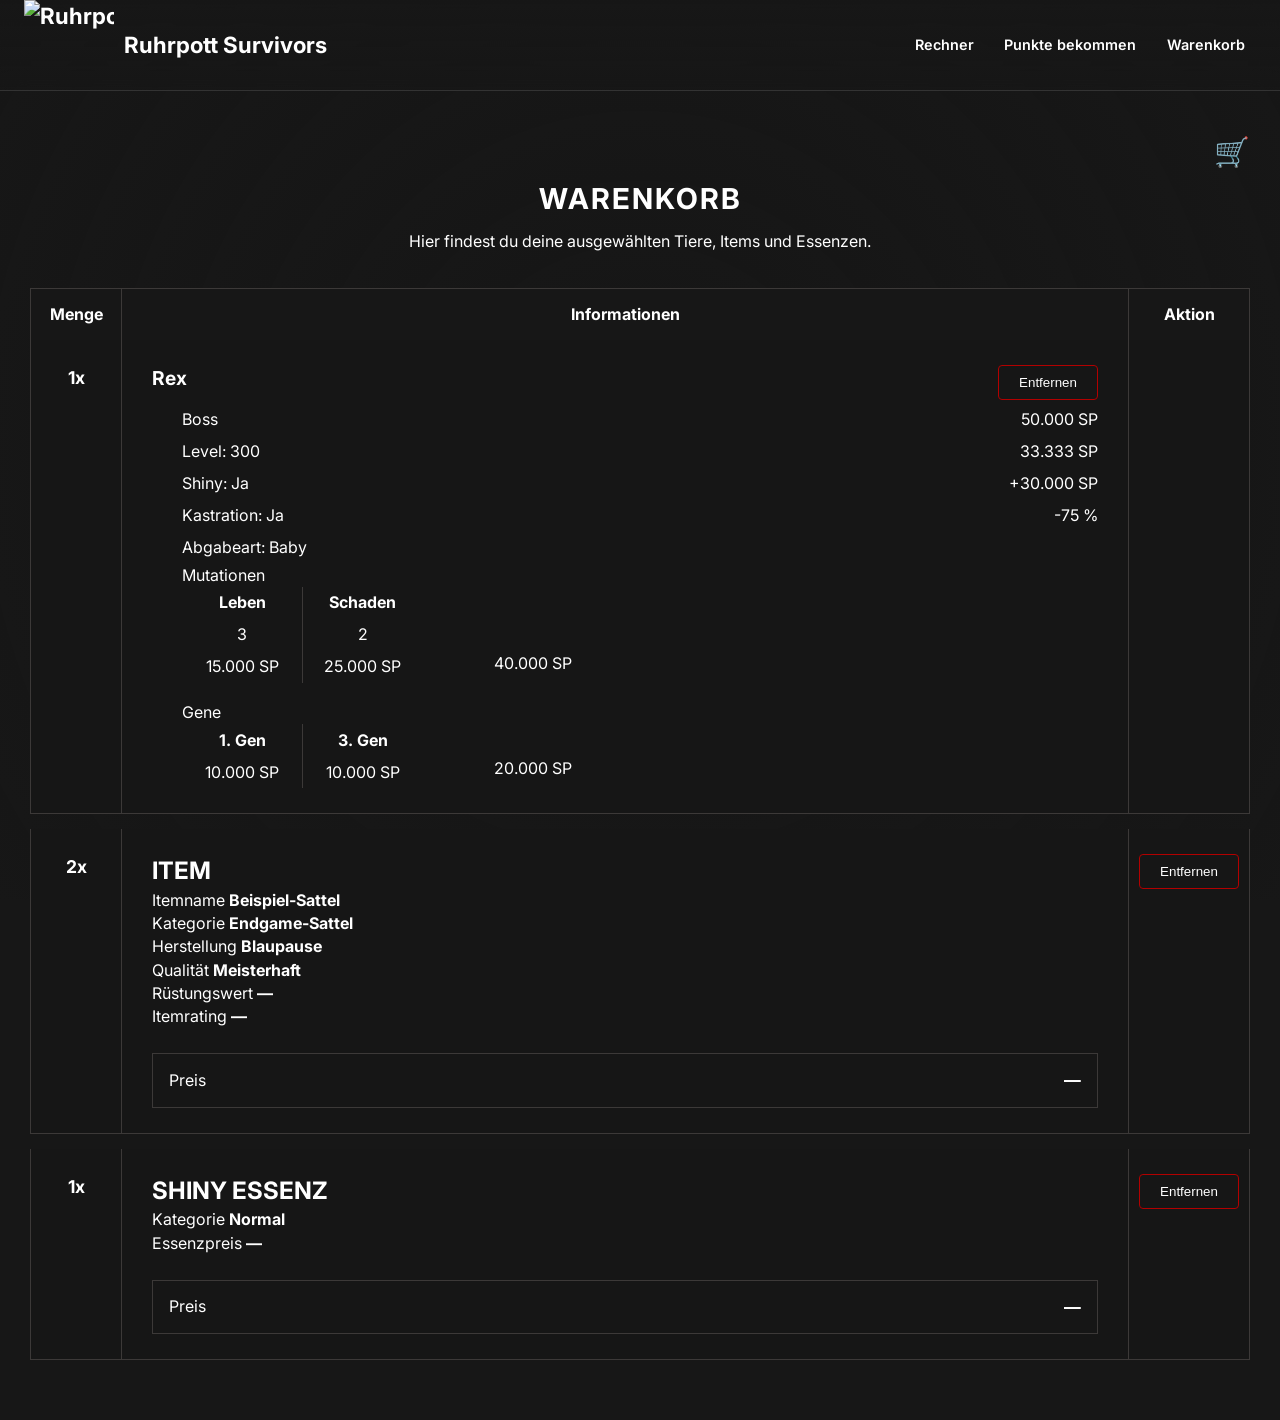
==== commit 55cfb514: "Warenkorb optisch verfeinern" ====
--- a/warenkorb.html
+++ b/warenkorb.html
@@ -65,12 +65,15 @@
     <main class="warenkorb">
 
         <div class="warenkorb-kopf">
-            <h1>Warenkorb</h1>
+            <div class="warenkorb-icon">🛒</div>
+
+            <h1>WARENKORB</h1>
+
             <p>
-                Hier findest du deine ausgewählten Tiere, Items
-                und Shiny-Essenzen.
+                Hier findest du deine ausgewählten Tiere, Items und Essenzen.
             </p>
         </div>
+
 
         <section
             class="warenkorb-inhalt"
@@ -98,143 +101,190 @@
                     <span>1x</span>
                 </div>
 
+
                 <div class="warenkorb-informationen">
 
-                    <h2>DINO</h2>
-
-                    <!-- GRUNDDATEN -->
+                    <!-- DINO-KOPF -->
+
+                    <div class="dino-kopf">
+
+                        <strong class="dino-name">
+                            Rex
+                        </strong>
+
+                        <button
+                            type="button"
+                            class="warenkorb-entfernen"
+                        >
+                            Entfernen
+                        </button>
+
+                    </div>
+
+
+                    <!-- DINO-DETAILS -->
+
+                    <div class="dino-details">
+
+                        <div class="dino-detailzeile">
+                            <span>Boss</span>
+
+                            <strong>
+                                50.000 SP
+                            </strong>
+                        </div>
+
+                        <div class="dino-detailzeile">
+                            <span>Level: 300</span>
+
+                            <strong>
+                                33.333 SP
+                            </strong>
+                        </div>
+
+                        <div class="dino-detailzeile">
+                            <span>Shiny: Ja</span>
+
+                            <strong>
+                                +30.000 SP
+                            </strong>
+                        </div>
+
+                        <div class="dino-detailzeile">
+                            <span>Kastration: Ja</span>
+
+                            <strong>
+                                -75 %
+                            </strong>
+                        </div>
+
+                        <div class="dino-detailzeile dino-abgabeart">
+                            <span>Abgabeart: Baby</span>
+                        </div>
+
+                    </div>
+
+
+                    <!-- MUTATIONEN -->
+
+                    <section class="dino-unterbereich">
+
+                        <h3>Mutationen</h3>
+
+                        <div class="mutationen-bereich">
+
+                            <div class="mutationen-tabelle">
+
+                                <div class="mutation-spalte">
+                                    <strong>Leben</strong>
+                                    <span>3</span>
+                                    <span>15.000 SP</span>
+                                </div>
+
+                                <div class="mutation-spalte">
+                                    <strong>Schaden</strong>
+                                    <span>2</span>
+                                    <span>25.000 SP</span>
+                                </div>
+
+                            </div>
+
+                            <div class="mutationen-gesamtpreis">
+                                40.000 SP
+                            </div>
+
+                        </div>
+
+                    </section>
+
+
+                    <!-- GENE -->
+
+                    <section class="dino-unterbereich">
+
+                        <h3>Gene</h3>
+
+                        <div class="gene-bereich">
+
+                            <div class="gene-tabelle">
+
+                                <div class="gene-spalte">
+                                    <strong>1. Gen</strong>
+                                    <span>10.000 SP</span>
+                                </div>
+
+                                <div class="gene-spalte">
+                                    <strong>3. Gen</strong>
+                                    <span>10.000 SP</span>
+                                </div>
+
+                            </div>
+
+                            <div class="gene-gesamtpreis">
+                                20.000 SP
+                            </div>
+
+                        </div>
+
+                    </section>
+
+                </div>
+
+
+                <!-- AKTION -->
+
+                <div class="warenkorb-aktion"></div>
+
+            </article>
+
+
+            <!-- ======================================== -->
+            <!-- ITEM -->
+            <!-- ======================================== -->
+
+            <article class="warenkorb-position warenkorb-position-item">
+
+                <div class="warenkorb-menge">
+                    <span>2x</span>
+                </div>
+
+                <div class="warenkorb-informationen">
+
+                    <h2>ITEM</h2>
 
                     <div class="warenkorb-grunddaten">
 
                         <div class="warenkorb-datenzeile">
-                            <span>Dinoname</span>
-                            <strong>Beispiel-Dino</strong>
-                        </div>
-
-                        <div class="warenkorb-datenzeile">
-                            <span>Preisstufe</span>
-                            <strong>Stufe 2</strong>
-                        </div>
-
-                        <div class="warenkorb-datenzeile">
-                            <span>Preisstufenname</span>
-                            <strong>225–450</strong>
-                        </div>
-
-                        <div class="warenkorb-datenzeile">
-                            <span>Mindestpreis</span>
+                            <span>Itemname</span>
+                            <strong>Beispiel-Sattel</strong>
+                        </div>
+
+                        <div class="warenkorb-datenzeile">
+                            <span>Kategorie</span>
+                            <strong>Endgame-Sattel</strong>
+                        </div>
+
+                        <div class="warenkorb-datenzeile">
+                            <span>Herstellung</span>
+                            <strong>Blaupause</strong>
+                        </div>
+
+                        <div class="warenkorb-datenzeile">
+                            <span>Qualität</span>
+                            <strong>Meisterhaft</strong>
+                        </div>
+
+                        <div class="warenkorb-datenzeile">
+                            <span>Rüstungswert</span>
                             <strong>—</strong>
                         </div>
 
                         <div class="warenkorb-datenzeile">
-                            <span>Level</span>
-                            <strong>300</strong>
-                        </div>
-
-                        <div class="warenkorb-datenzeile">
-                            <span>Levelpreis</span>
+                            <span>Itemrating</span>
                             <strong>—</strong>
                         </div>
 
-                        <div class="warenkorb-datenzeile">
-                            <span>Shiny</span>
-                            <strong>Nein</strong>
-                        </div>
-
-                        <div class="warenkorb-datenzeile">
-                            <span>Shiny-Aufschlag</span>
-                            <strong>—</strong>
-                        </div>
-
-                        <div class="warenkorb-datenzeile">
-                            <span>Kastration</span>
-                            <strong>Nein</strong>
-                        </div>
-
-                    </div>
-
-
-                    <!-- MUTATIONEN -->
-
-                    <section class="warenkorb-unterbereich">
-                        <h3>Mutationen</h3>
-
-                        <div class="mutationen-tabelle">
-
-                            <div class="mutation">
-                                <strong>Leben</strong>
-                                <span>—</span>
-                                <span>—</span>
-                            </div>
-
-                            <div class="mutation">
-                                <strong>Ausdauer</strong>
-                                <span>—</span>
-                                <span>—</span>
-                            </div>
-
-                            <div class="mutation">
-                                <strong>Gewicht</strong>
-                                <span>—</span>
-                                <span>—</span>
-                            </div>
-
-                            <div class="mutation">
-                                <strong>Nahrung</strong>
-                                <span>—</span>
-                                <span>—</span>
-                            </div>
-
-                            <div class="mutation">
-                                <strong>Sauerstoff</strong>
-                                <span>—</span>
-                                <span>—</span>
-                            </div>
-
-                            <div class="mutation">
-                                <strong>Schaden</strong>
-                                <span>—</span>
-                                <span>—</span>
-                            </div>
-
-                            <div class="mutation">
-                                <strong>Handwerk</strong>
-                                <span>—</span>
-                                <span>—</span>
-                            </div>
-
-                        </div>
-                    </section>
-
-
-                    <!-- GENE -->
-
-                    <section class="warenkorb-unterbereich">
-                        <h3>Gene</h3>
-
-                        <div class="gene-tabelle">
-
-                            <div class="gene-kopf">
-                                <span>1. Gen</span>
-                                <span>2. Gen</span>
-                                <span>3. Gen</span>
-                                <span>4. Gen</span>
-                                <span>5. Gen</span>
-                            </div>
-
-                            <div class="gene-preise">
-                                <span>—</span>
-                                <span>—</span>
-                                <span>—</span>
-                                <span>—</span>
-                                <span>—</span>
-                            </div>
-
-                        </div>
-                    </section>
-
-
-                    <!-- PREIS -->
+                    </div>
 
                     <div class="warenkorb-preis">
                         <span>Preis</span>
@@ -242,9 +292,6 @@
                     </div>
 
                 </div>
-
-
-                <!-- AKTION -->
 
                 <div class="warenkorb-aktion">
                     <button
@@ -259,48 +306,28 @@
 
 
             <!-- ======================================== -->
-            <!-- ITEM -->
-            <!-- ======================================== -->
-
-            <article class="warenkorb-position warenkorb-position-item">
+            <!-- SHINY ESSENZ -->
+            <!-- ======================================== -->
+
+            <article class="warenkorb-position warenkorb-position-essenz">
 
                 <div class="warenkorb-menge">
-                    <span>2x</span>
+                    <span>1x</span>
                 </div>
 
                 <div class="warenkorb-informationen">
 
-                    <h2>ITEM</h2>
+                    <h2>SHINY ESSENZ</h2>
 
                     <div class="warenkorb-grunddaten">
 
                         <div class="warenkorb-datenzeile">
-                            <span>Itemname</span>
-                            <strong>Beispiel-Sattel</strong>
-                        </div>
-
-                        <div class="warenkorb-datenzeile">
                             <span>Kategorie</span>
-                            <strong>Endgame-Sattel</strong>
-                        </div>
-
-                        <div class="warenkorb-datenzeile">
-                            <span>Herstellung</span>
-                            <strong>Blaupause</strong>
-                        </div>
-
-                        <div class="warenkorb-datenzeile">
-                            <span>Qualität</span>
-                            <strong>Meisterhaft</strong>
-                        </div>
-
-                        <div class="warenkorb-datenzeile">
-                            <span>Rüstungswert</span>
-                            <strong>—</strong>
-                        </div>
-
-                        <div class="warenkorb-datenzeile">
-                            <span>Itemrating</span>
+                            <strong>Normal</strong>
+                        </div>
+
+                        <div class="warenkorb-datenzeile">
+                            <span>Essenzpreis</span>
                             <strong>—</strong>
                         </div>
 
@@ -324,53 +351,6 @@
 
             </article>
 
-
-            <!-- ======================================== -->
-            <!-- SHINY ESSENZ -->
-            <!-- ======================================== -->
-
-            <article class="warenkorb-position warenkorb-position-essenz">
-
-                <div class="warenkorb-menge">
-                    <span>1x</span>
-                </div>
-
-                <div class="warenkorb-informationen">
-
-                    <h2>SHINY ESSENZ</h2>
-
-                    <div class="warenkorb-grunddaten">
-
-                        <div class="warenkorb-datenzeile">
-                            <span>Kategorie</span>
-                            <strong>Normal</strong>
-                        </div>
-
-                        <div class="warenkorb-datenzeile">
-                            <span>Essenzpreis</span>
-                            <strong>—</strong>
-                        </div>
-
-                    </div>
-
-                    <div class="warenkorb-preis">
-                        <span>Preis</span>
-                        <strong>—</strong>
-                    </div>
-
-                </div>
-
-                <div class="warenkorb-aktion">
-                    <button
-                        type="button"
-                        class="warenkorb-entfernen"
-                    >
-                        Entfernen
-                    </button>
-                </div>
-
-            </article>
-
         </section>
 
     </main>
--- a/css/style.css
+++ b/css/style.css
@@ -2675,8 +2675,18 @@
     margin-bottom: 35px;
 }
 
+.warenkorb-icon {
+    margin-bottom: 5px;
+
+    font-size: 1.8rem;
+    text-align: right;
+}
+
 .warenkorb-kopf h1 {
     margin: 0 0 10px;
+
+    font-size: 1.8rem;
+    letter-spacing: 2px;
 }
 
 .warenkorb-kopf p {
@@ -2762,143 +2772,207 @@
     border-right: 1px solid #3c3938;
 }
 
-.warenkorb-informationen h2 {
-    margin: 0 0 25px;
+
+/* ========================================
+   DINO - KOPF
+   ======================================== */
+
+.dino-kopf {
+    display: flex;
+    align-items: flex-start;
+    justify-content: space-between;
+
+    gap: 20px;
+}
+
+.dino-name {
+    min-width: 0;
+
+    font-size: 1.2rem;
+    font-weight: bold;
+
+    text-align: left;
+}
+
+.dino-kopf .warenkorb-entfernen {
+    flex: 0 0 auto;
+}
+
+
+/* ========================================
+   DINO - DETAILS
+   ======================================== */
+
+.dino-details {
+    margin-top: 4px;
+
+    padding-left: 30px;
+}
+
+.dino-detailzeile {
+    display: grid;
+    grid-template-columns: minmax(0, 1fr) 150px;
+
+    min-height: 32px;
+
+    align-items: center;
+}
+
+.dino-detailzeile > span {
+    text-align: left;
+}
+
+.dino-detailzeile > strong {
+    text-align: right;
+
+    font-weight: normal;
+
+    white-space: nowrap;
+}
+
+.dino-abgabeart {
+    margin-bottom: 0;
+}
+
+
+/* ========================================
+   DINO - UNTERBEREICHE
+   ======================================== */
+
+.dino-unterbereich {
+    margin-top: 0;
+
+    padding-left: 30px;
+}
+
+.dino-unterbereich + .dino-unterbereich {
+    margin-top: 18px;
+}
+
+.dino-unterbereich h3 {
+    margin: 0;
+
+    font-size: 1rem;
+    font-weight: normal;
+    text-align: left;
+}
+
+
+/* ========================================
+   MUTATIONEN
+   ======================================== */
+
+.mutationen-bereich {
+    display: flex;
+    align-items: flex-end;
+
+    margin-top: 0;
+}
+
+.mutationen-tabelle {
+    display: flex;
+    align-items: stretch;
+
+    flex-wrap: nowrap;
+}
+
+.mutation-spalte {
+    display: grid;
+    grid-template-rows: 32px 32px 32px;
+
+    min-width: 120px;
 
     text-align: center;
-    font-size: 1.3rem;
-    letter-spacing: 1px;
-}
-
-
-/* ========================================
-   GRUNDDATEN
-   ======================================== */
-
-.warenkorb-grunddaten {
+}
+
+.mutation-spalte + .mutation-spalte {
+    border-left: 1px solid #3c3938;
+}
+
+.mutation-spalte strong,
+.mutation-spalte span {
+    display: flex;
+    align-items: center;
+    justify-content: center;
+
+    padding: 4px 8px;
+}
+
+.mutation-spalte strong {
+    font-weight: bold;
+}
+
+.mutation-spalte span:last-child {
+    white-space: nowrap;
+}
+
+.mutationen-gesamtpreis {
+    min-width: 150px;
+
+    padding-left: 25px;
+    padding-bottom: 8px;
+
+    text-align: right;
+    white-space: nowrap;
+}
+
+
+/* ========================================
+   GENE
+   ======================================== */
+
+.gene-bereich {
+    display: flex;
+    align-items: flex-end;
+
+    margin-top: 0;
+}
+
+.gene-tabelle {
+    display: flex;
+    align-items: stretch;
+
+    flex-wrap: nowrap;
+}
+
+.gene-spalte {
     display: grid;
-    gap: 0;
-
-    border: 1px solid #3c3938;
-}
-
-.warenkorb-datenzeile {
-    display: grid;
-    grid-template-columns: minmax(160px, 0.8fr) minmax(0, 1.2fr);
-
-    min-height: 42px;
-}
-
-.warenkorb-datenzeile + .warenkorb-datenzeile {
-    border-top: 1px solid #3c3938;
-}
-
-.warenkorb-datenzeile > span,
-.warenkorb-datenzeile > strong {
+    grid-template-rows: 32px 32px;
+
+    min-width: 120px;
+
+    text-align: center;
+}
+
+.gene-spalte + .gene-spalte {
+    border-left: 1px solid #3c3938;
+}
+
+.gene-spalte strong,
+.gene-spalte span {
     display: flex;
     align-items: center;
-
-    padding: 8px 12px;
-}
-
-.warenkorb-datenzeile > span {
-    background: rgba(60, 57, 56, 0.25);
-}
-
-.warenkorb-datenzeile > strong {
-    font-weight: normal;
-}
-
-
-/* ========================================
-   UNTERBEREICHE
-   ======================================== */
-
-.warenkorb-unterbereich {
-    margin-top: 30px;
-}
-
-.warenkorb-unterbereich h3 {
-    margin: 0 0 12px;
-
-    text-align: center;
-    font-size: 1.05rem;
-    text-transform: uppercase;
-    letter-spacing: 1px;
-}
-
-
-/* ========================================
-   MUTATIONEN
-   ======================================== */
-
-.mutationen-tabelle {
-    display: grid;
-
-    border: 1px solid #3c3938;
-}
-
-.mutation-kopf,
-.mutation-zeile {
-    display: grid;
-    grid-template-columns: minmax(140px, 1fr) 100px 140px;
-}
-
-.mutation-kopf {
+    justify-content: center;
+
+    padding: 4px 8px;
+}
+
+.gene-spalte strong {
     font-weight: bold;
-    background: rgba(60, 57, 56, 0.3);
-}
-
-.mutation-kopf span,
-.mutation-zeile span {
-    padding: 9px 12px;
-    text-align: center;
-}
-
-.mutation-kopf span:first-child,
-.mutation-zeile span:first-child {
-    text-align: left;
-}
-
-.mutation-zeile {
-    border-top: 1px solid #3c3938;
-}
-
-
-/* ========================================
-   GENE
-   ======================================== */
-
-.gene-tabelle {
-    display: grid;
-
-    border: 1px solid #3c3938;
-}
-
-.gene-kopf,
-.gene-preise {
-    display: grid;
-    grid-template-columns: repeat(5, 1fr);
-}
-
-.gene-kopf {
-    font-weight: bold;
-    background: rgba(60, 57, 56, 0.3);
-}
-
-.gene-kopf span,
-.gene-preise span {
-    padding: 9px 8px;
-    text-align: center;
-}
-
-.gene-kopf span + span,
-.gene-preise span + span {
-    border-left: 1px solid #3c3938;
-}
-
-.gene-preise {
-    border-top: 1px solid #3c3938;
+}
+
+.gene-spalte span {
+    white-space: nowrap;
+}
+
+.gene-gesamtpreis {
+    min-width: 150px;
+
+    padding-left: 25px;
+    padding-bottom: 8px;
+
+    text-align: right;
+    white-space: nowrap;
 }
 
 
@@ -2994,22 +3068,18 @@
         max-width: none;
     }
 
-    .warenkorb-datenzeile {
-        grid-template-columns: 1fr;
-    }
-
-    .warenkorb-datenzeile > strong {
-        border-top: 1px solid rgba(60, 57, 56, 0.5);
-    }
-
-    .mutation-kopf,
-    .mutation-zeile {
-        grid-template-columns: minmax(100px, 1fr) 70px 100px;
-    }
-
-    .gene-kopf,
-    .gene-preise {
-        font-size: 0.85rem;
+    .dino-details,
+    .dino-unterbereich {
+        padding-left: 15px;
+    }
+
+    .dino-detailzeile {
+        grid-template-columns: minmax(0, 1fr) 130px;
+    }
+
+    .mutationen-bereich,
+    .gene-bereich {
+        overflow-x: auto;
     }
 
     .warenkorb-informationen {
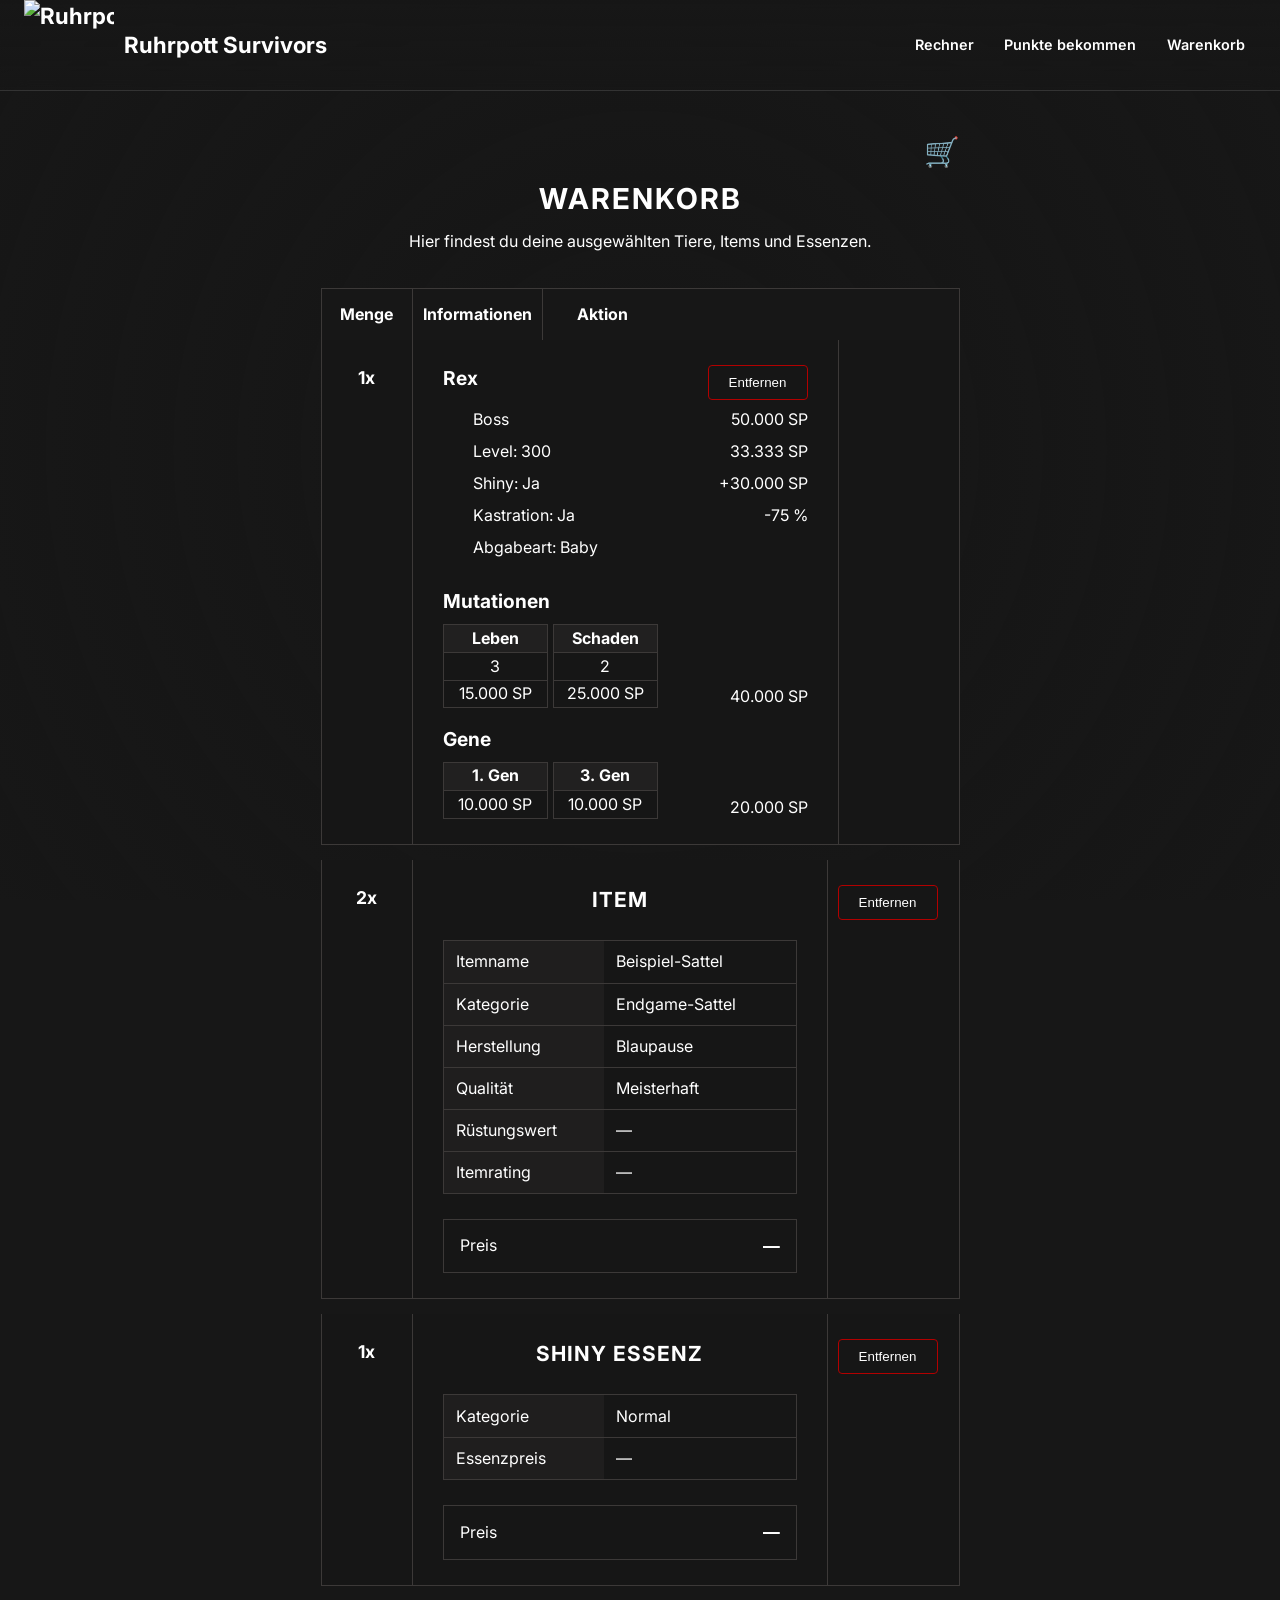
==== commit 027aef29: "Warenkorb optisch verfeinern" ====
--- a/warenkorb.html
+++ b/warenkorb.html
@@ -38,9 +38,11 @@
                 <li>
                     <a href="rechner.html">Rechner</a>
                 </li>
+
                 <li>
                     <a href="index.html">Punkte bekommen</a>
                 </li>
+
                 <li>
                     <a href="warenkorb.html">Warenkorb</a>
                 </li>
@@ -64,16 +66,28 @@
 
     <main class="warenkorb">
 
+        <!-- ======================================== -->
+        <!-- WARENKORB-KOPF -->
+        <!-- ======================================== -->
+
         <div class="warenkorb-kopf">
-            <div class="warenkorb-icon">🛒</div>
+
+            <div class="warenkorb-icon">
+                🛒
+            </div>
 
             <h1>WARENKORB</h1>
 
             <p>
                 Hier findest du deine ausgewählten Tiere, Items und Essenzen.
             </p>
+
         </div>
 
+
+        <!-- ======================================== -->
+        <!-- WARENKORB-INHALT -->
+        <!-- ======================================== -->
 
         <section
             class="warenkorb-inhalt"
@@ -85,9 +99,19 @@
             <!-- ======================================== -->
 
             <div class="warenkorb-spaltenkopf">
-                <div>Menge</div>
-                <div>Informationen</div>
-                <div>Aktion</div>
+
+                <div>
+                    Menge
+                </div>
+
+                <div>
+                    Informationen
+                </div>
+
+                <div>
+                    Aktion
+                </div>
+
             </div>
 
 
@@ -96,11 +120,15 @@
             <!-- ======================================== -->
 
             <article class="warenkorb-position warenkorb-position-dino">
+
+                <!-- MENGE -->
 
                 <div class="warenkorb-menge">
                     <span>1x</span>
                 </div>
 
+
+                <!-- INFORMATIONEN -->
 
                 <div class="warenkorb-informationen">
 
@@ -127,67 +155,127 @@
                     <div class="dino-details">
 
                         <div class="dino-detailzeile">
-                            <span>Boss</span>
+
+                            <span>
+                                Boss
+                            </span>
 
                             <strong>
                                 50.000 SP
                             </strong>
+
                         </div>
 
                         <div class="dino-detailzeile">
-                            <span>Level: 300</span>
+
+                            <span>
+                                Level: 300
+                            </span>
 
                             <strong>
                                 33.333 SP
                             </strong>
+
                         </div>
 
                         <div class="dino-detailzeile">
-                            <span>Shiny: Ja</span>
+
+                            <span>
+                                Shiny: Ja
+                            </span>
 
                             <strong>
                                 +30.000 SP
                             </strong>
+
                         </div>
 
                         <div class="dino-detailzeile">
-                            <span>Kastration: Ja</span>
+
+                            <span>
+                                Kastration: Ja
+                            </span>
 
                             <strong>
                                 -75 %
                             </strong>
+
                         </div>
 
                         <div class="dino-detailzeile dino-abgabeart">
-                            <span>Abgabeart: Baby</span>
+
+                            <span>
+                                Abgabeart: Baby
+                            </span>
+
                         </div>
 
                     </div>
 
 
+                    <!-- ======================================== -->
                     <!-- MUTATIONEN -->
+                    <!-- ======================================== -->
 
                     <section class="dino-unterbereich">
 
-                        <h3>Mutationen</h3>
+                        <h3>
+                            Mutationen
+                        </h3>
 
                         <div class="mutationen-bereich">
 
                             <div class="mutationen-tabelle">
 
+                                <!-- LEBEN -->
+
                                 <div class="mutation-spalte">
-                                    <strong>Leben</strong>
-                                    <span>3</span>
-                                    <span>15.000 SP</span>
+
+                                    <strong>
+                                        Leben
+                                    </strong>
+
+                                    <div class="mutation-werte">
+
+                                        <span>
+                                            3
+                                        </span>
+
+                                        <span>
+                                            15.000 SP
+                                        </span>
+
+                                    </div>
+
                                 </div>
 
+
+                                <!-- SCHADEN -->
+
                                 <div class="mutation-spalte">
-                                    <strong>Schaden</strong>
-                                    <span>2</span>
-                                    <span>25.000 SP</span>
+
+                                    <strong>
+                                        Schaden
+                                    </strong>
+
+                                    <div class="mutation-werte">
+
+                                        <span>
+                                            2
+                                        </span>
+
+                                        <span>
+                                            25.000 SP
+                                        </span>
+
+                                    </div>
+
                                 </div>
 
                             </div>
+
+
+                            <!-- MUTATIONEN-GESAMTPREIS -->
 
                             <div class="mutationen-gesamtpreis">
                                 40.000 SP
@@ -198,27 +286,61 @@
                     </section>
 
 
+                    <!-- ======================================== -->
                     <!-- GENE -->
+                    <!-- ======================================== -->
 
                     <section class="dino-unterbereich">
 
-                        <h3>Gene</h3>
+                        <h3>
+                            Gene
+                        </h3>
 
                         <div class="gene-bereich">
 
                             <div class="gene-tabelle">
 
+                                <!-- 1. GEN -->
+
                                 <div class="gene-spalte">
-                                    <strong>1. Gen</strong>
-                                    <span>10.000 SP</span>
+
+                                    <strong>
+                                        1. Gen
+                                    </strong>
+
+                                    <div class="gene-werte">
+
+                                        <span>
+                                            10.000 SP
+                                        </span>
+
+                                    </div>
+
                                 </div>
 
+
+                                <!-- 3. GEN -->
+
                                 <div class="gene-spalte">
-                                    <strong>3. Gen</strong>
-                                    <span>10.000 SP</span>
+
+                                    <strong>
+                                        3. Gen
+                                    </strong>
+
+                                    <div class="gene-werte">
+
+                                        <span>
+                                            10.000 SP
+                                        </span>
+
+                                    </div>
+
                                 </div>
 
                             </div>
+
+
+                            <!-- GEN-GESAMTPREIS -->
 
                             <div class="gene-gesamtpreis">
                                 20.000 SP
@@ -233,7 +355,8 @@
 
                 <!-- AKTION -->
 
-                <div class="warenkorb-aktion"></div>
+                <div class="warenkorb-aktion">
+                </div>
 
             </article>
 
@@ -243,63 +366,127 @@
             <!-- ======================================== -->
 
             <article class="warenkorb-position warenkorb-position-item">
+
+                <!-- MENGE -->
 
                 <div class="warenkorb-menge">
                     <span>2x</span>
                 </div>
 
+
+                <!-- INFORMATIONEN -->
+
                 <div class="warenkorb-informationen">
 
-                    <h2>ITEM</h2>
+                    <h2>
+                        ITEM
+                    </h2>
 
                     <div class="warenkorb-grunddaten">
 
                         <div class="warenkorb-datenzeile">
-                            <span>Itemname</span>
-                            <strong>Beispiel-Sattel</strong>
-                        </div>
-
-                        <div class="warenkorb-datenzeile">
-                            <span>Kategorie</span>
-                            <strong>Endgame-Sattel</strong>
-                        </div>
-
-                        <div class="warenkorb-datenzeile">
-                            <span>Herstellung</span>
-                            <strong>Blaupause</strong>
-                        </div>
-
-                        <div class="warenkorb-datenzeile">
-                            <span>Qualität</span>
-                            <strong>Meisterhaft</strong>
-                        </div>
-
-                        <div class="warenkorb-datenzeile">
-                            <span>Rüstungswert</span>
-                            <strong>—</strong>
-                        </div>
-
-                        <div class="warenkorb-datenzeile">
-                            <span>Itemrating</span>
-                            <strong>—</strong>
+
+                            <span>
+                                Itemname
+                            </span>
+
+                            <strong>
+                                Beispiel-Sattel
+                            </strong>
+
+                        </div>
+
+                        <div class="warenkorb-datenzeile">
+
+                            <span>
+                                Kategorie
+                            </span>
+
+                            <strong>
+                                Endgame-Sattel
+                            </strong>
+
+                        </div>
+
+                        <div class="warenkorb-datenzeile">
+
+                            <span>
+                                Herstellung
+                            </span>
+
+                            <strong>
+                                Blaupause
+                            </strong>
+
+                        </div>
+
+                        <div class="warenkorb-datenzeile">
+
+                            <span>
+                                Qualität
+                            </span>
+
+                            <strong>
+                                Meisterhaft
+                            </strong>
+
+                        </div>
+
+                        <div class="warenkorb-datenzeile">
+
+                            <span>
+                                Rüstungswert
+                            </span>
+
+                            <strong>
+                                —
+                            </strong>
+
+                        </div>
+
+                        <div class="warenkorb-datenzeile">
+
+                            <span>
+                                Itemrating
+                            </span>
+
+                            <strong>
+                                —
+                            </strong>
+
                         </div>
 
                     </div>
 
+
+                    <!-- PREIS -->
+
                     <div class="warenkorb-preis">
-                        <span>Preis</span>
-                        <strong>—</strong>
+
+                        <span>
+                            Preis
+                        </span>
+
+                        <strong>
+                            —
+                        </strong>
+
                     </div>
 
                 </div>
 
+
+                <!-- AKTION -->
+
                 <div class="warenkorb-aktion">
+
                     <button
                         type="button"
                         class="warenkorb-entfernen"
                     >
                         Entfernen
                     </button>
+
                 </div>
 
             </article>
@@ -310,43 +497,79 @@
             <!-- ======================================== -->
 
             <article class="warenkorb-position warenkorb-position-essenz">
+
+                <!-- MENGE -->
 
                 <div class="warenkorb-menge">
                     <span>1x</span>
                 </div>
 
+
+                <!-- INFORMATIONEN -->
+
                 <div class="warenkorb-informationen">
 
-                    <h2>SHINY ESSENZ</h2>
+                    <h2>
+                        SHINY ESSENZ
+                    </h2>
 
                     <div class="warenkorb-grunddaten">
 
                         <div class="warenkorb-datenzeile">
-                            <span>Kategorie</span>
-                            <strong>Normal</strong>
-                        </div>
-
-                        <div class="warenkorb-datenzeile">
-                            <span>Essenzpreis</span>
-                            <strong>—</strong>
+
+                            <span>
+                                Kategorie
+                            </span>
+
+                            <strong>
+                                Normal
+                            </strong>
+
+                        </div>
+
+                        <div class="warenkorb-datenzeile">
+
+                            <span>
+                                Essenzpreis
+                            </span>
+
+                            <strong>
+                                —
+                            </strong>
+
                         </div>
 
                     </div>
 
+
+                    <!-- PREIS -->
+
                     <div class="warenkorb-preis">
-                        <span>Preis</span>
-                        <strong>—</strong>
+
+                        <span>
+                            Preis
+                        </span>
+
+                        <strong>
+                            —
+                        </strong>
+
                     </div>
 
                 </div>
 
+
+                <!-- AKTION -->
+
                 <div class="warenkorb-aktion">
+
                     <button
                         type="button"
                         class="warenkorb-entfernen"
                     >
                         Entfernen
                     </button>
+
                 </div>
 
             </article>
@@ -357,7 +580,7 @@
 
 
     <!-- ======================================== -->
-    <!-- WARENKORB-JAVASCRIPT -->
+    <!-- JAVASCRIPT -->
     <!-- ======================================== -->
 
     <script
--- a/css/style.css
+++ b/css/style.css
@@ -2663,16 +2663,17 @@
    ======================================== */
 
 .warenkorb {
-    width: 100%;
-    max-width: 1400px;
+    width: fit-content;
+    max-width: 100%;
     margin: 0 auto;
     padding: 40px 30px 60px;
     box-sizing: border-box;
 }
 
 .warenkorb-kopf {
+    margin-bottom: 35px;
+
     text-align: center;
-    margin-bottom: 35px;
 }
 
 .warenkorb-icon {
@@ -2695,12 +2696,22 @@
 
 
 /* ========================================
+   WARENKORB-INHALT
+   ======================================== */
+
+.warenkorb-inhalt {
+    width: fit-content;
+    max-width: 100%;
+}
+
+
+/* ========================================
    SPALTENKOPF
    ======================================== */
 
 .warenkorb-spaltenkopf {
     display: grid;
-    grid-template-columns: 90px minmax(0, 1fr) 120px;
+    grid-template-columns: 90px max-content 120px;
 
     border: 1px solid #3c3938;
     border-bottom: none;
@@ -2727,7 +2738,7 @@
 
 .warenkorb-position {
     display: grid;
-    grid-template-columns: 90px minmax(0, 1fr) 120px;
+    grid-template-columns: 90px max-content 120px;
 
     border: 1px solid #3c3938;
     border-top: none;
@@ -2772,6 +2783,14 @@
     border-right: 1px solid #3c3938;
 }
 
+.warenkorb-informationen h2 {
+    margin: 0 0 25px;
+
+    text-align: center;
+    font-size: 1.3rem;
+    letter-spacing: 1px;
+}
+
 
 /* ========================================
    DINO - KOPF
@@ -2805,7 +2824,6 @@
 
 .dino-details {
     margin-top: 4px;
-
     padding-left: 30px;
 }
 
@@ -2824,14 +2842,13 @@
 
 .dino-detailzeile > strong {
     text-align: right;
-
     font-weight: normal;
 
     white-space: nowrap;
 }
 
 .dino-abgabeart {
-    margin-bottom: 0;
+    min-height: 32px;
 }
 
 
@@ -2840,9 +2857,7 @@
    ======================================== */
 
 .dino-unterbereich {
-    margin-top: 0;
-
-    padding-left: 30px;
+    margin-top: 24px;
 }
 
 .dino-unterbereich + .dino-unterbereich {
@@ -2850,10 +2865,11 @@
 }
 
 .dino-unterbereich h3 {
-    margin: 0;
-
-    font-size: 1rem;
-    font-weight: normal;
+    margin: 0 0 8px;
+
+    font-size: 1.2rem;
+    font-weight: bold;
+
     text-align: left;
 }
 
@@ -2866,53 +2882,73 @@
     display: flex;
     align-items: flex-end;
 
-    margin-top: 0;
+    width: 100%;
 }
 
 .mutationen-tabelle {
     display: flex;
-    align-items: stretch;
+    align-items: flex-start;
 
     flex-wrap: nowrap;
 }
 
 .mutation-spalte {
     display: grid;
-    grid-template-rows: 32px 32px 32px;
-
-    min-width: 120px;
+    grid-template-rows: 28px auto;
+
+    min-width: 105px;
 
     text-align: center;
 }
 
 .mutation-spalte + .mutation-spalte {
-    border-left: 1px solid #3c3938;
-}
-
-.mutation-spalte strong,
-.mutation-spalte span {
+    margin-left: 5px;
+}
+
+.mutation-spalte > strong {
     display: flex;
     align-items: center;
     justify-content: center;
 
-    padding: 4px 8px;
-}
-
-.mutation-spalte strong {
+    padding: 3px 8px;
+
+    border: 1px solid #3c3938;
+    border-bottom: none;
+
+    background: rgba(60, 57, 56, 0.3);
+
     font-weight: bold;
 }
 
-.mutation-spalte span:last-child {
+.mutation-werte {
+    display: grid;
+    grid-template-rows: 27px 27px;
+
+    border: 1px solid #3c3938;
+}
+
+.mutation-werte span {
+    display: flex;
+    align-items: center;
+    justify-content: center;
+
+    padding: 2px 8px;
+
     white-space: nowrap;
+}
+
+.mutation-werte span + span {
+    border-top: 1px solid #3c3938;
 }
 
 .mutationen-gesamtpreis {
     min-width: 150px;
+    margin-left: auto;
 
     padding-left: 25px;
-    padding-bottom: 8px;
 
     text-align: right;
+
     white-space: nowrap;
 }
 
@@ -2925,54 +2961,110 @@
     display: flex;
     align-items: flex-end;
 
-    margin-top: 0;
+    width: 100%;
 }
 
 .gene-tabelle {
     display: flex;
-    align-items: stretch;
+    align-items: flex-start;
 
     flex-wrap: nowrap;
 }
 
 .gene-spalte {
     display: grid;
-    grid-template-rows: 32px 32px;
-
-    min-width: 120px;
+    grid-template-rows: 28px auto;
+
+    min-width: 105px;
 
     text-align: center;
 }
 
 .gene-spalte + .gene-spalte {
-    border-left: 1px solid #3c3938;
-}
-
-.gene-spalte strong,
-.gene-spalte span {
+    margin-left: 5px;
+}
+
+.gene-spalte > strong {
     display: flex;
     align-items: center;
     justify-content: center;
 
-    padding: 4px 8px;
-}
-
-.gene-spalte strong {
+    padding: 3px 8px;
+
+    border: 1px solid #3c3938;
+    border-bottom: none;
+
+    background: rgba(60, 57, 56, 0.3);
+
     font-weight: bold;
 }
 
-.gene-spalte span {
+.gene-werte {
+    display: grid;
+
+    border: 1px solid #3c3938;
+}
+
+.gene-werte span {
+    display: flex;
+    align-items: center;
+    justify-content: center;
+
+    min-height: 27px;
+
+    padding: 2px 8px;
+
     white-space: nowrap;
 }
 
 .gene-gesamtpreis {
     min-width: 150px;
+    margin-left: auto;
 
     padding-left: 25px;
-    padding-bottom: 8px;
 
     text-align: right;
+
     white-space: nowrap;
+}
+
+
+/* ========================================
+   GRUNDDATEN
+   ======================================== */
+
+.warenkorb-grunddaten {
+    display: grid;
+    gap: 0;
+
+    border: 1px solid #3c3938;
+}
+
+.warenkorb-datenzeile {
+    display: grid;
+    grid-template-columns: minmax(160px, 0.8fr) minmax(0, 1.2fr);
+
+    min-height: 42px;
+}
+
+.warenkorb-datenzeile + .warenkorb-datenzeile {
+    border-top: 1px solid #3c3938;
+}
+
+.warenkorb-datenzeile > span,
+.warenkorb-datenzeile > strong {
+    display: flex;
+    align-items: center;
+
+    padding: 8px 12px;
+}
+
+.warenkorb-datenzeile > span {
+    background: rgba(60, 57, 56, 0.25);
+}
+
+.warenkorb-datenzeile > strong {
+    font-weight: normal;
 }
 
 
@@ -3030,6 +3122,7 @@
 
 .warenkorb-entfernen:hover {
     background: rgba(178, 0, 0, 0.2);
+
     border-color: #ef3200;
 }
 
@@ -3041,7 +3134,12 @@
 @media (max-width: 800px) {
 
     .warenkorb {
+        width: 100%;
         padding: 30px 15px 50px;
+    }
+
+    .warenkorb-inhalt {
+        width: 100%;
     }
 
     .warenkorb-spaltenkopf {
@@ -3068,8 +3166,15 @@
         max-width: none;
     }
 
-    .dino-details,
-    .dino-unterbereich {
+    .warenkorb-datenzeile {
+        grid-template-columns: 1fr;
+    }
+
+    .warenkorb-datenzeile > strong {
+        border-top: 1px solid rgba(60, 57, 56, 0.5);
+    }
+
+    .dino-details {
         padding-left: 15px;
     }
 
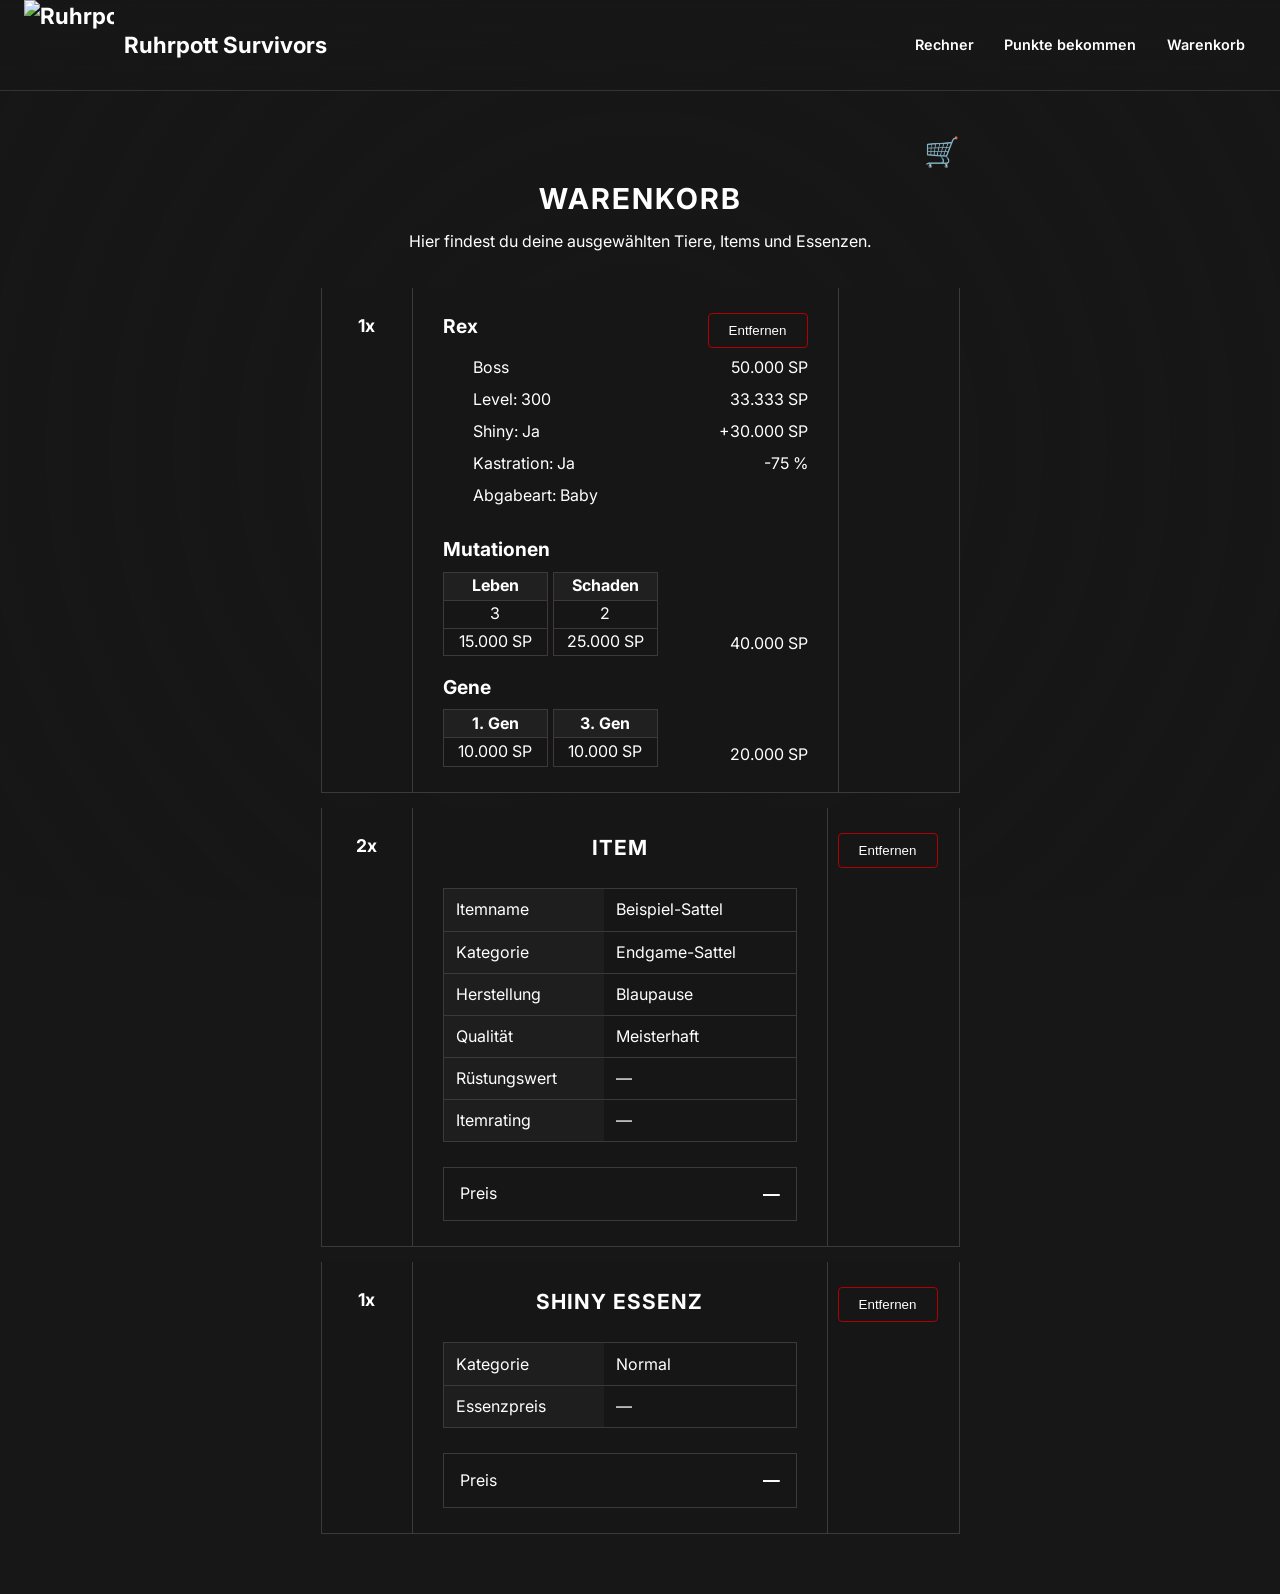
==== commit 5fbe8202: "Warenkorb optisch verfeinern" ====
--- a/warenkorb.html
+++ b/warenkorb.html
@@ -84,7 +84,6 @@
 
         </div>
 
-
         <!-- ======================================== -->
         <!-- WARENKORB-INHALT -->
         <!-- ======================================== -->
@@ -93,27 +92,6 @@
             class="warenkorb-inhalt"
             aria-label="Warenkorb"
         >
-
-            <!-- ======================================== -->
-            <!-- SPALTENKOPF -->
-            <!-- ======================================== -->
-
-            <div class="warenkorb-spaltenkopf">
-
-                <div>
-                    Menge
-                </div>
-
-                <div>
-                    Informationen
-                </div>
-
-                <div>
-                    Aktion
-                </div>
-
-            </div>
-
 
             <!-- ======================================== -->
             <!-- DINO -->
--- a/css/style.css
+++ b/css/style.css
@@ -2704,34 +2704,6 @@
     max-width: 100%;
 }
 
-
-/* ========================================
-   SPALTENKOPF
-   ======================================== */
-
-.warenkorb-spaltenkopf {
-    display: grid;
-    grid-template-columns: 90px max-content 120px;
-
-    border: 1px solid #3c3938;
-    border-bottom: none;
-
-    background: #171717;
-
-    text-align: center;
-    font-weight: bold;
-}
-
-.warenkorb-spaltenkopf > div {
-    padding: 14px 10px;
-}
-
-.warenkorb-spaltenkopf > div:nth-child(2) {
-    border-left: 1px solid #3c3938;
-    border-right: 1px solid #3c3938;
-}
-
-
 /* ========================================
    WARENKORB-POSITION
    ======================================== */
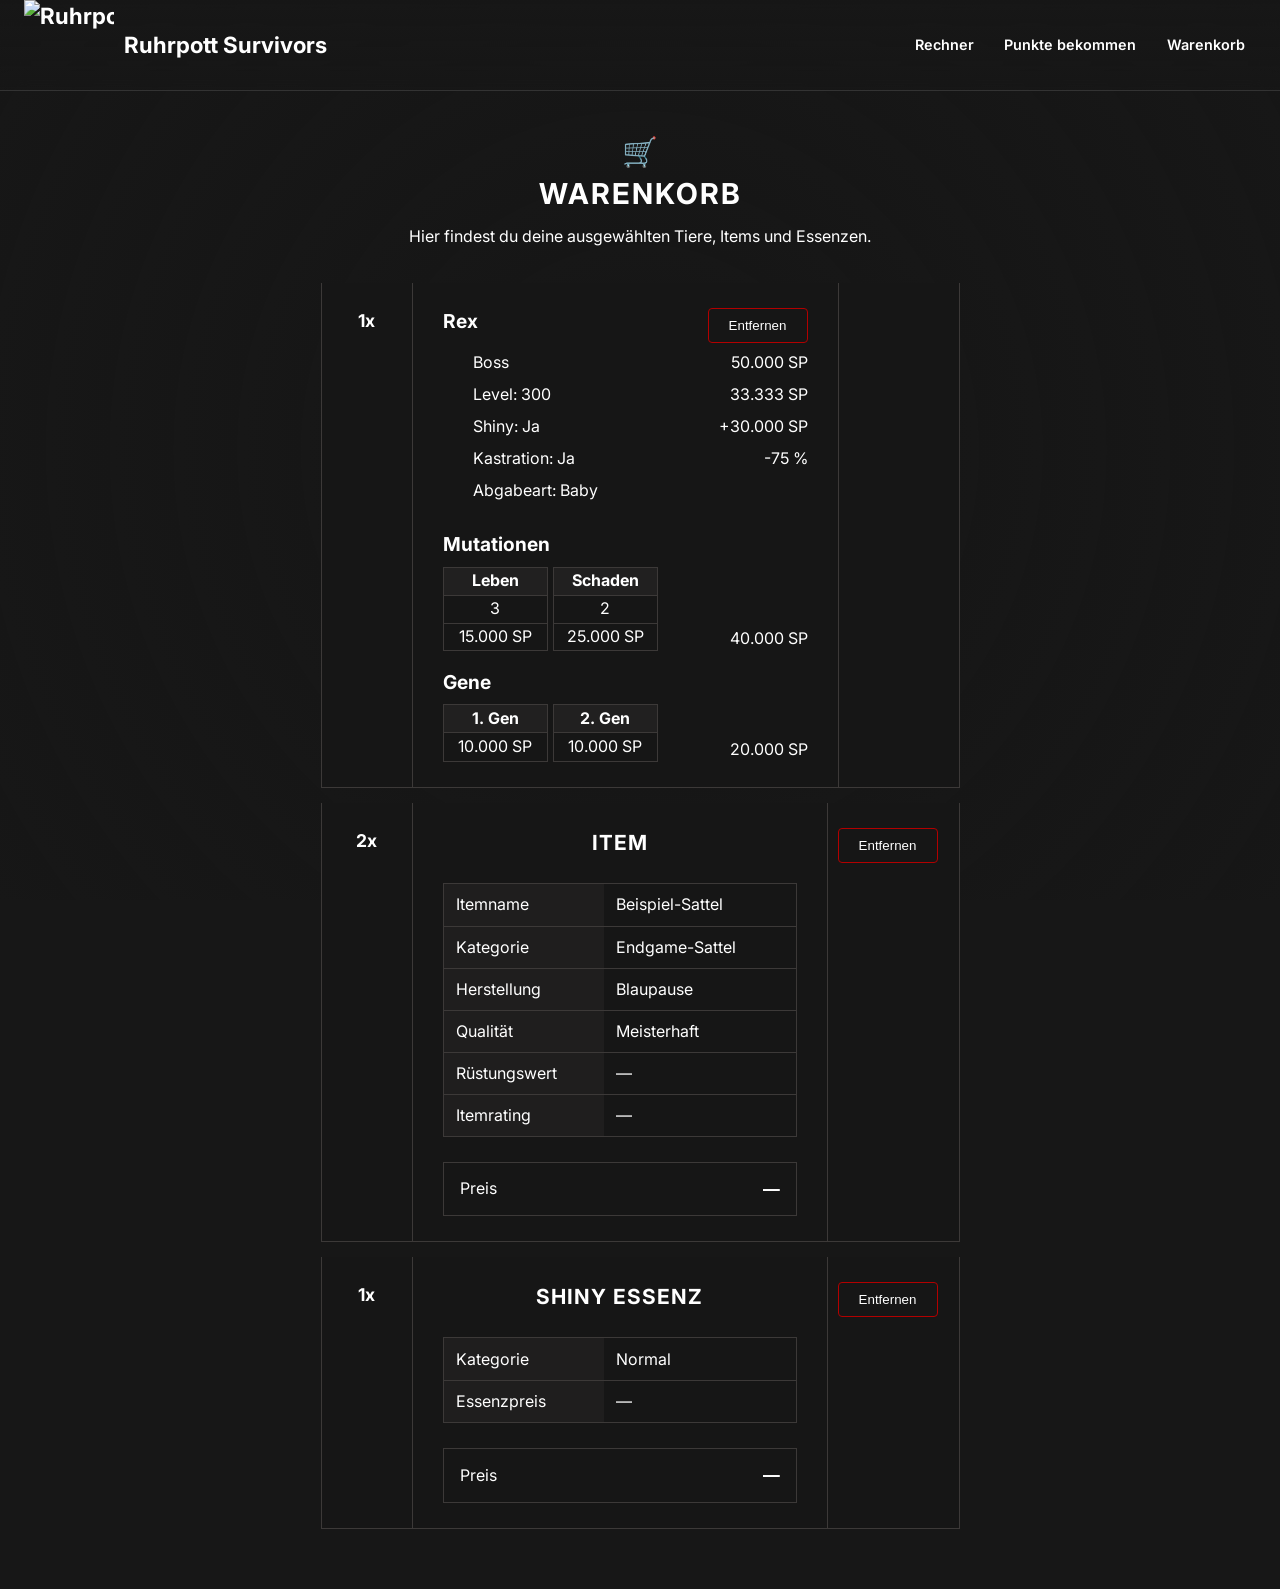
==== commit bc85112b: "Warenkorb optisch verfeinern" ====
--- a/warenkorb.html
+++ b/warenkorb.html
@@ -35,17 +35,25 @@
             >
 
             <ul class="menue">
+
                 <li>
-                    <a href="rechner.html">Rechner</a>
+                    <a href="rechner.html">
+                        Rechner
+                    </a>
                 </li>
 
                 <li>
-                    <a href="index.html">Punkte bekommen</a>
+                    <a href="index.html">
+                        Punkte bekommen
+                    </a>
                 </li>
 
                 <li>
-                    <a href="warenkorb.html">Warenkorb</a>
+                    <a href="warenkorb.html">
+                        Warenkorb
+                    </a>
                 </li>
+
             </ul>
 
             <label
@@ -72,17 +80,24 @@
 
         <div class="warenkorb-kopf">
 
-            <div class="warenkorb-icon">
-                🛒
+            <div class="warenkorb-titel">
+
+                <span class="warenkorb-icon">
+                    🛒
+                </span>
+
+                <h1>
+                    WARENKORB
+                </h1>
+
             </div>
-
-            <h1>WARENKORB</h1>
 
             <p>
                 Hier findest du deine ausgewählten Tiere, Items und Essenzen.
             </p>
 
         </div>
+
 
         <!-- ======================================== -->
         <!-- WARENKORB-INHALT -->
@@ -102,7 +117,9 @@
                 <!-- MENGE -->
 
                 <div class="warenkorb-menge">
-                    <span>1x</span>
+                    <span>
+                        1x
+                    </span>
                 </div>
 
 
@@ -297,12 +314,12 @@
                                 </div>
 
 
-                                <!-- 3. GEN -->
+                                <!-- 2. GEN -->
 
                                 <div class="gene-spalte">
 
                                     <strong>
-                                        3. Gen
+                                        2. Gen
                                     </strong>
 
                                     <div class="gene-werte">
@@ -348,7 +365,11 @@
                 <!-- MENGE -->
 
                 <div class="warenkorb-menge">
-                    <span>2x</span>
+
+                    <span>
+                        2x
+                    </span>
+
                 </div>
 
 
@@ -479,7 +500,11 @@
                 <!-- MENGE -->
 
                 <div class="warenkorb-menge">
-                    <span>1x</span>
+
+                    <span>
+                        1x
+                    </span>
+
                 </div>
 
 
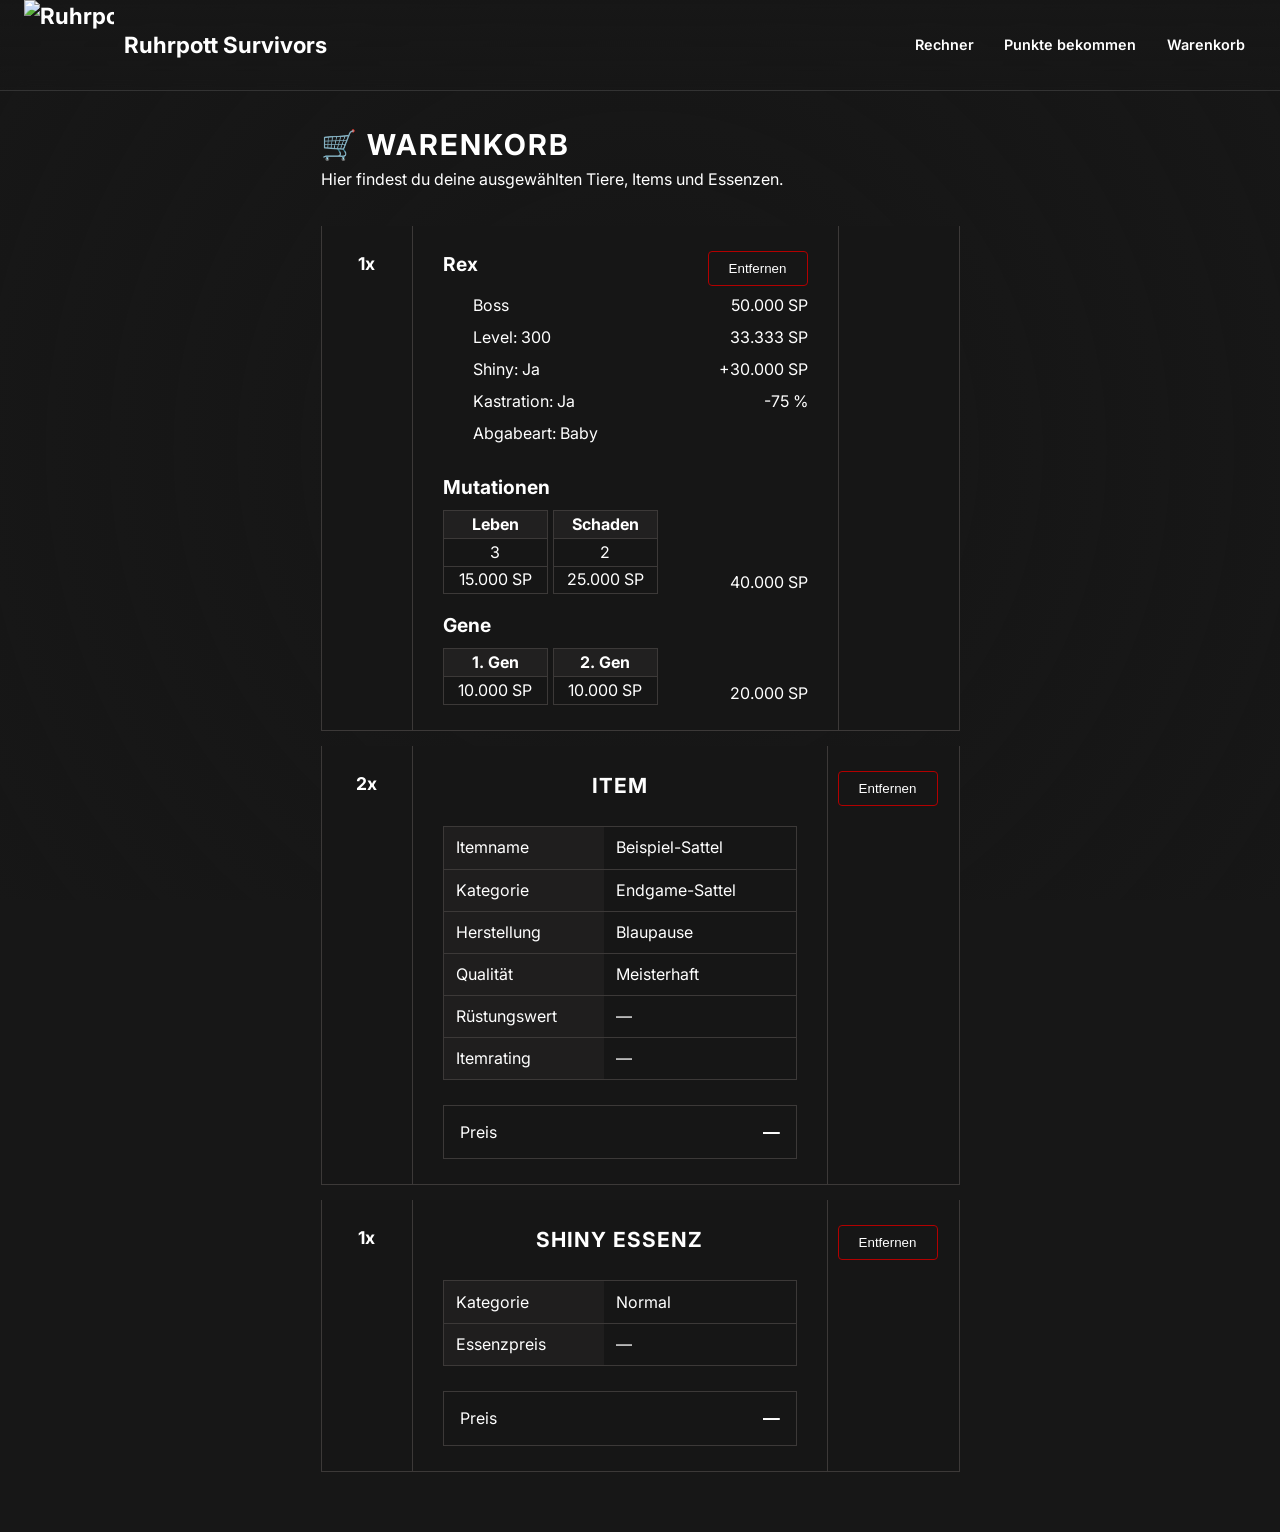
==== commit b6a5de54: "Warenkorb optisch verfeinern" ====
--- a/warenkorb.html
+++ b/warenkorb.html
@@ -25,8 +25,12 @@
                     alt="Ruhrpott Survivors"
                     class="logo"
                 >
-                <span>Ruhrpott Survivors</span>
+
+                <span>
+                    Ruhrpott Survivors
+                </span>
             </a>
+
 
             <input
                 type="checkbox"
@@ -34,6 +38,7 @@
                 class="menue-umschalter"
             >
 
+
             <ul class="menue">
 
                 <li>
@@ -55,6 +60,7 @@
                 </li>
 
             </ul>
+
 
             <label
                 for="menue-umschalter"
@@ -82,12 +88,8 @@
 
             <div class="warenkorb-titel">
 
-                <span class="warenkorb-icon">
-                    🛒
-                </span>
-
                 <h1>
-                    WARENKORB
+                    🛒 WARENKORB
                 </h1>
 
             </div>
@@ -117,9 +119,11 @@
                 <!-- MENGE -->
 
                 <div class="warenkorb-menge">
+
                     <span>
                         1x
                     </span>
+
                 </div>
 
 
--- a/css/style.css
+++ b/css/style.css
@@ -2670,28 +2670,52 @@
     box-sizing: border-box;
 }
 
+/* ========================================
+   WARENKORB-KOPF
+   ======================================== */
+
 .warenkorb-kopf {
+    width: 100%;
     margin-bottom: 35px;
 
-    text-align: center;
+    text-align: left;
+}
+
+.warenkorb-titel {
+    display: flex;
+    align-items: center;
+    justify-content: flex-start;
+
+    width: 100%;
+
+    gap: 8px;
 }
 
 .warenkorb-icon {
-    margin-bottom: 5px;
+    display: block;
+
+    margin: 0;
 
     font-size: 1.8rem;
-    text-align: right;
+    line-height: 1;
 }
 
 .warenkorb-kopf h1 {
-    margin: 0 0 10px;
+    display: block;
+
+    margin: 0;
 
     font-size: 1.8rem;
+    line-height: 1;
+
+    text-align: left;
     letter-spacing: 2px;
 }
 
 .warenkorb-kopf p {
-    margin: 0;
+    margin: 8px 0 0;
+
+    text-align: left;
 }
 
 
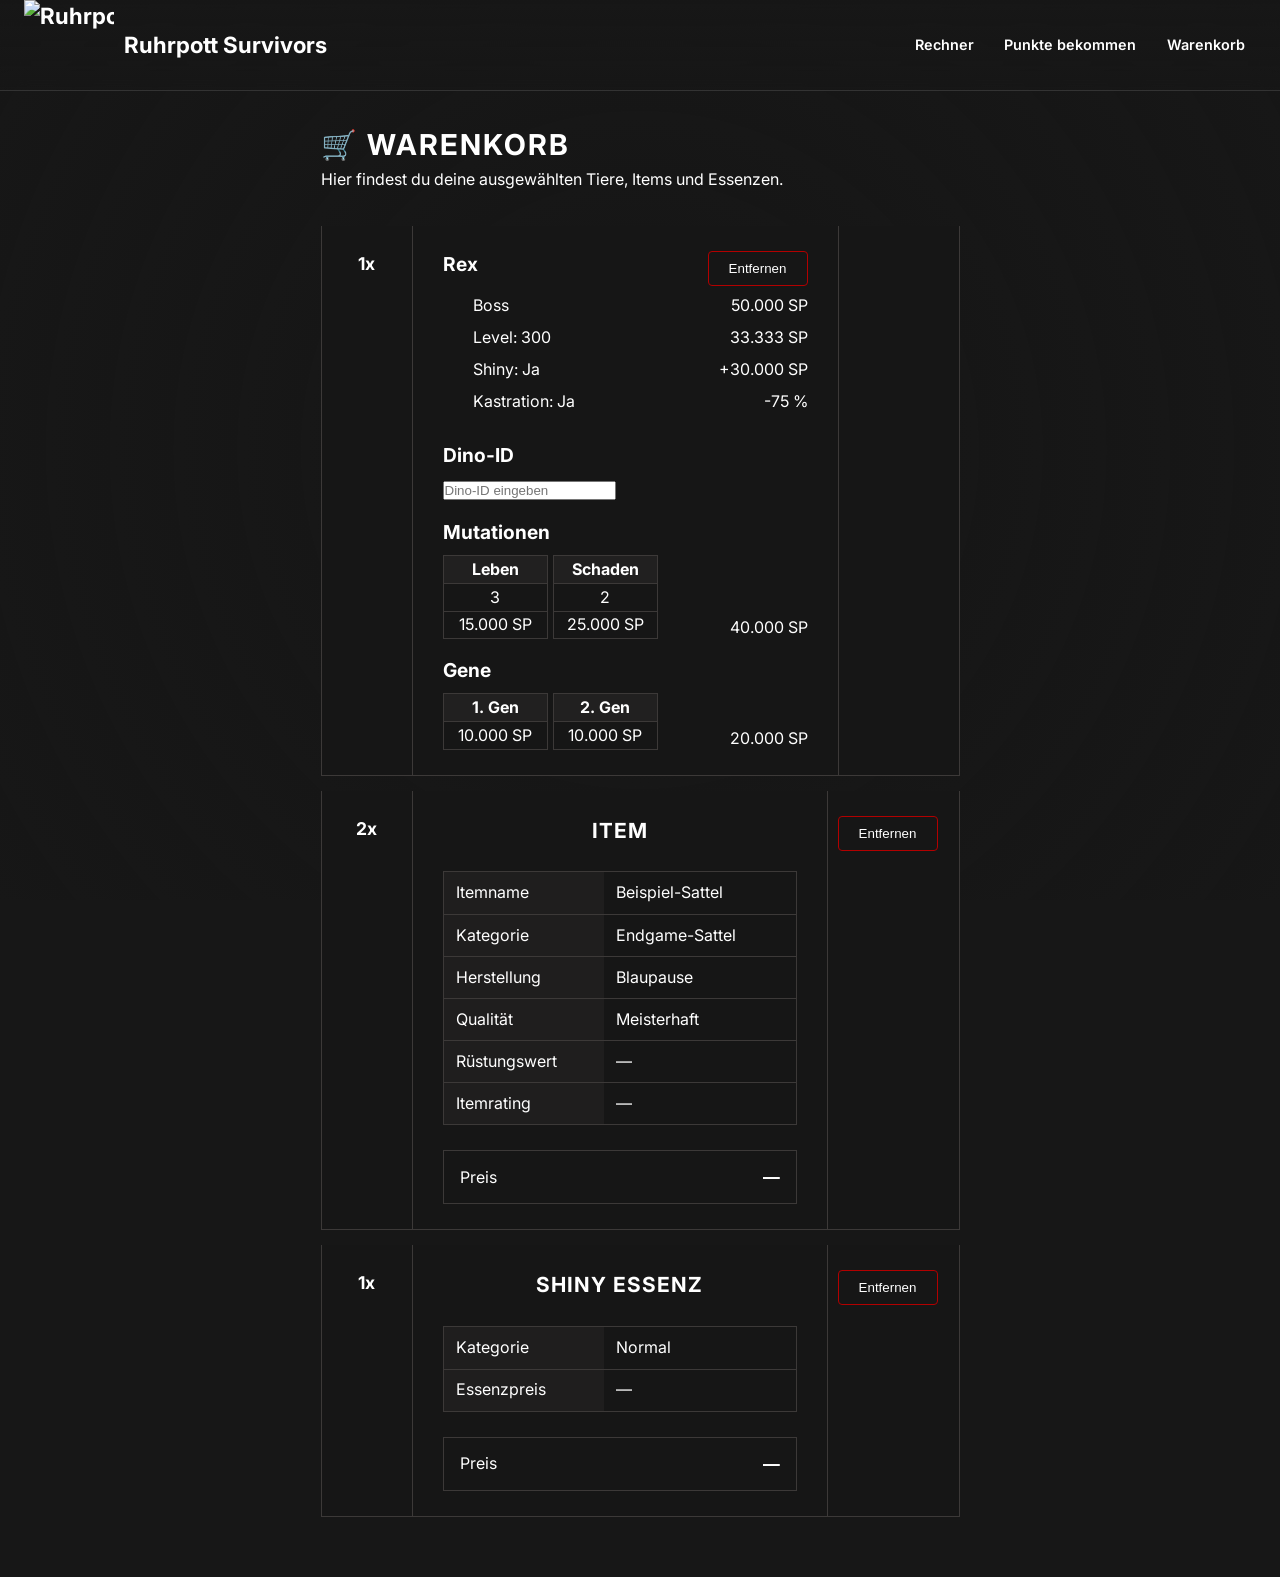
==== commit e525ee72: "Datensätze ändern" ====
--- a/warenkorb.html
+++ b/warenkorb.html
@@ -20,6 +20,7 @@
         <div class="navigation-inhalt">
 
             <a href="index.html" class="marke">
+
                 <img
                     src="assets/images/Logo_RS.png"
                     alt="Ruhrpott Survivors"
@@ -29,6 +30,7 @@
                 <span>
                     Ruhrpott Survivors
                 </span>
+
             </a>
 
 
@@ -201,15 +203,34 @@
 
                         </div>
 
-                        <div class="dino-detailzeile dino-abgabeart">
-
-                            <span>
-                                Abgabeart: Baby
-                            </span>
-
-                        </div>
-
                     </div>
+
+
+                    <!-- ======================================== -->
+                    <!-- DINO-ID -->
+                    <!-- ======================================== -->
+
+                    <section class="dino-unterbereich">
+
+                        <h3>
+                            Dino-ID
+                        </h3>
+
+                        <div class="dino-id">
+
+                            <input
+                                type="text"
+                                id="dino-id"
+                                name="dino-id"
+                                inputmode="numeric"
+                                pattern="[0-9]+"
+                                placeholder="Dino-ID eingeben"
+                                required
+                            >
+
+                        </div>
+
+                    </section>
 
 
                     <!-- ======================================== -->
